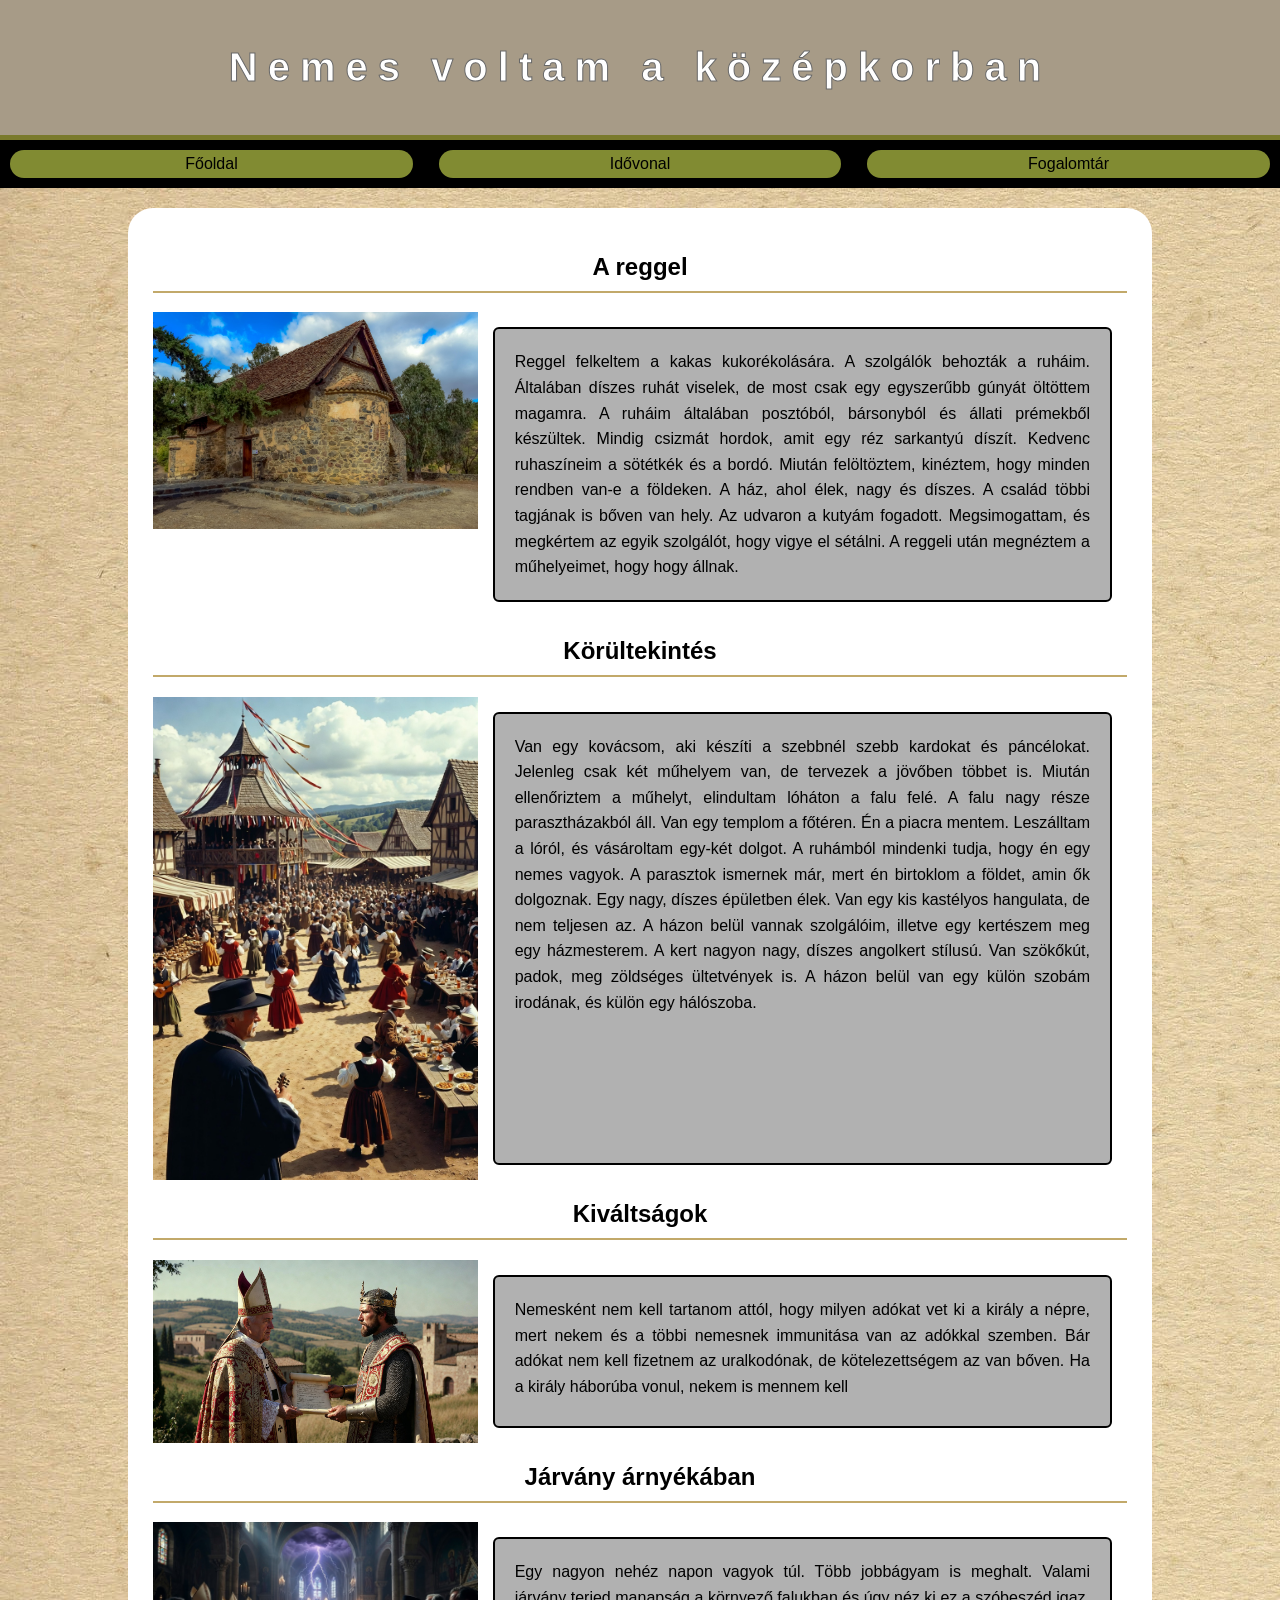
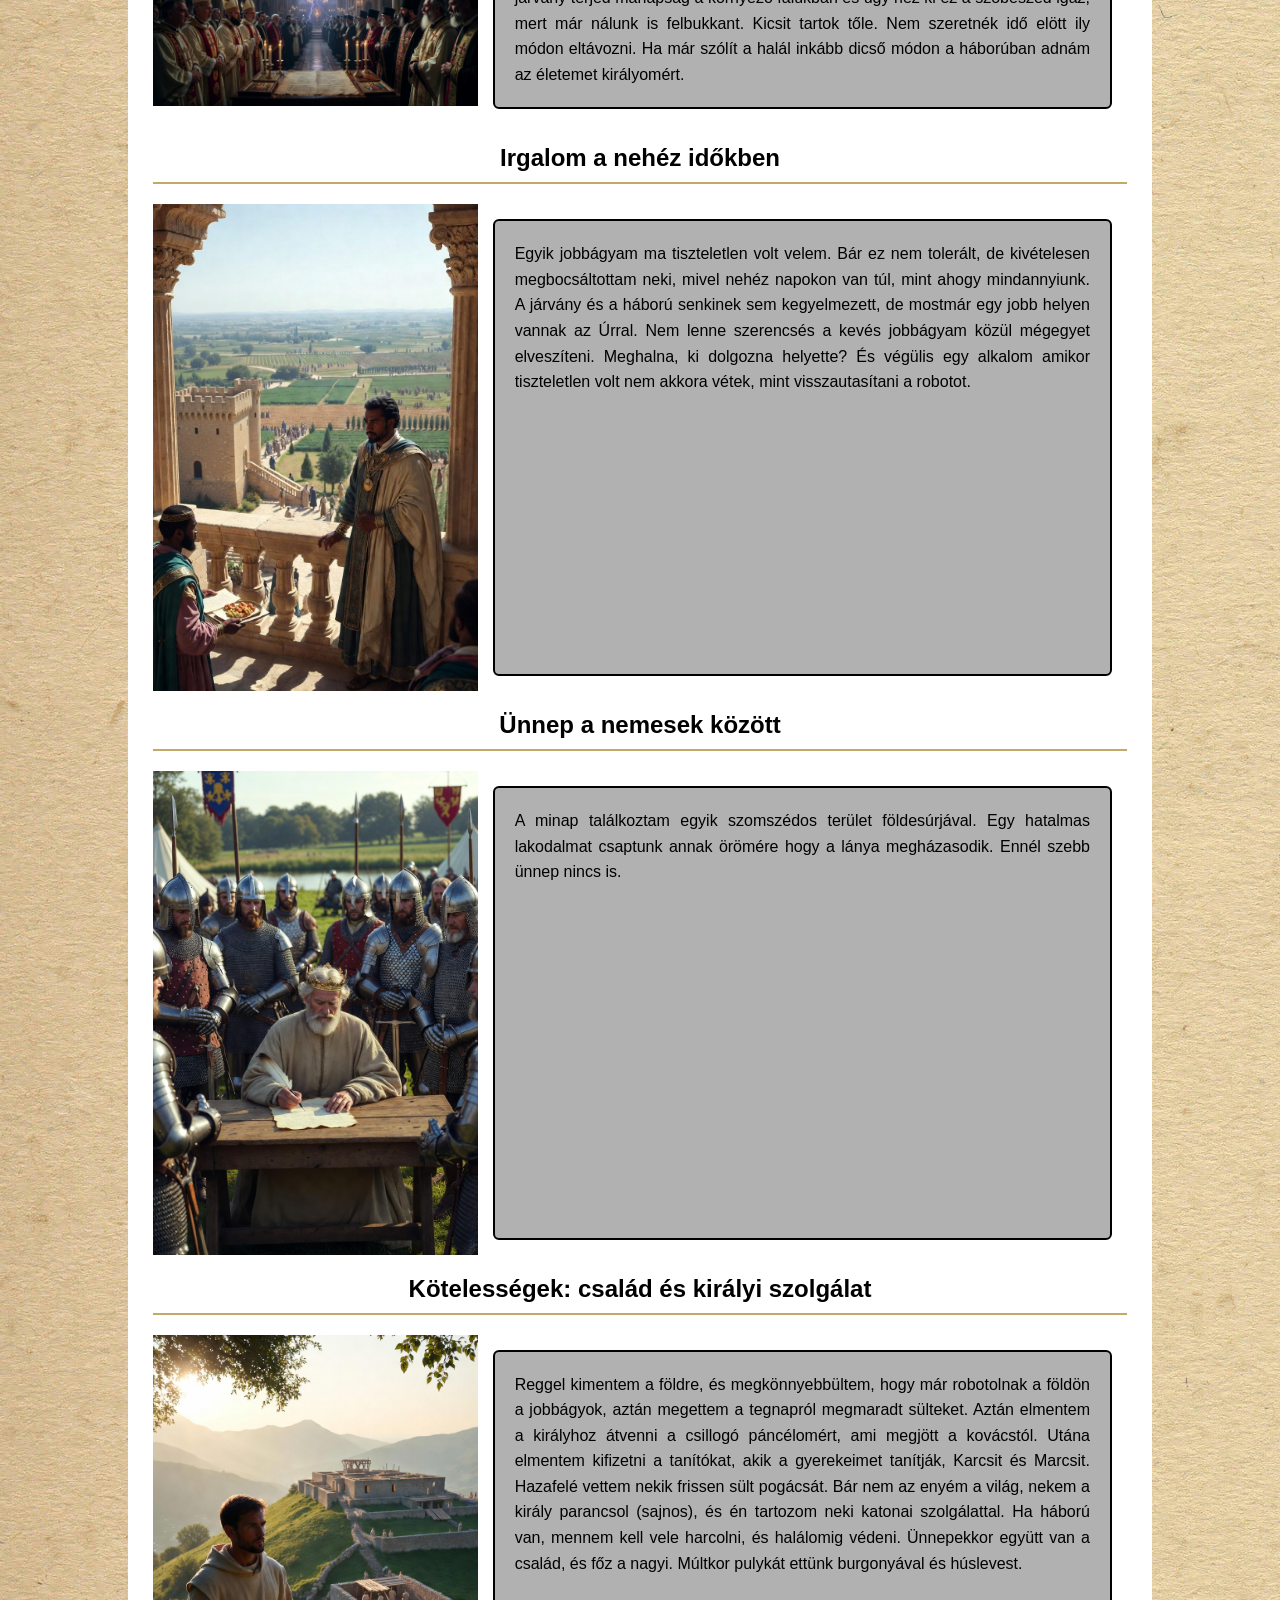
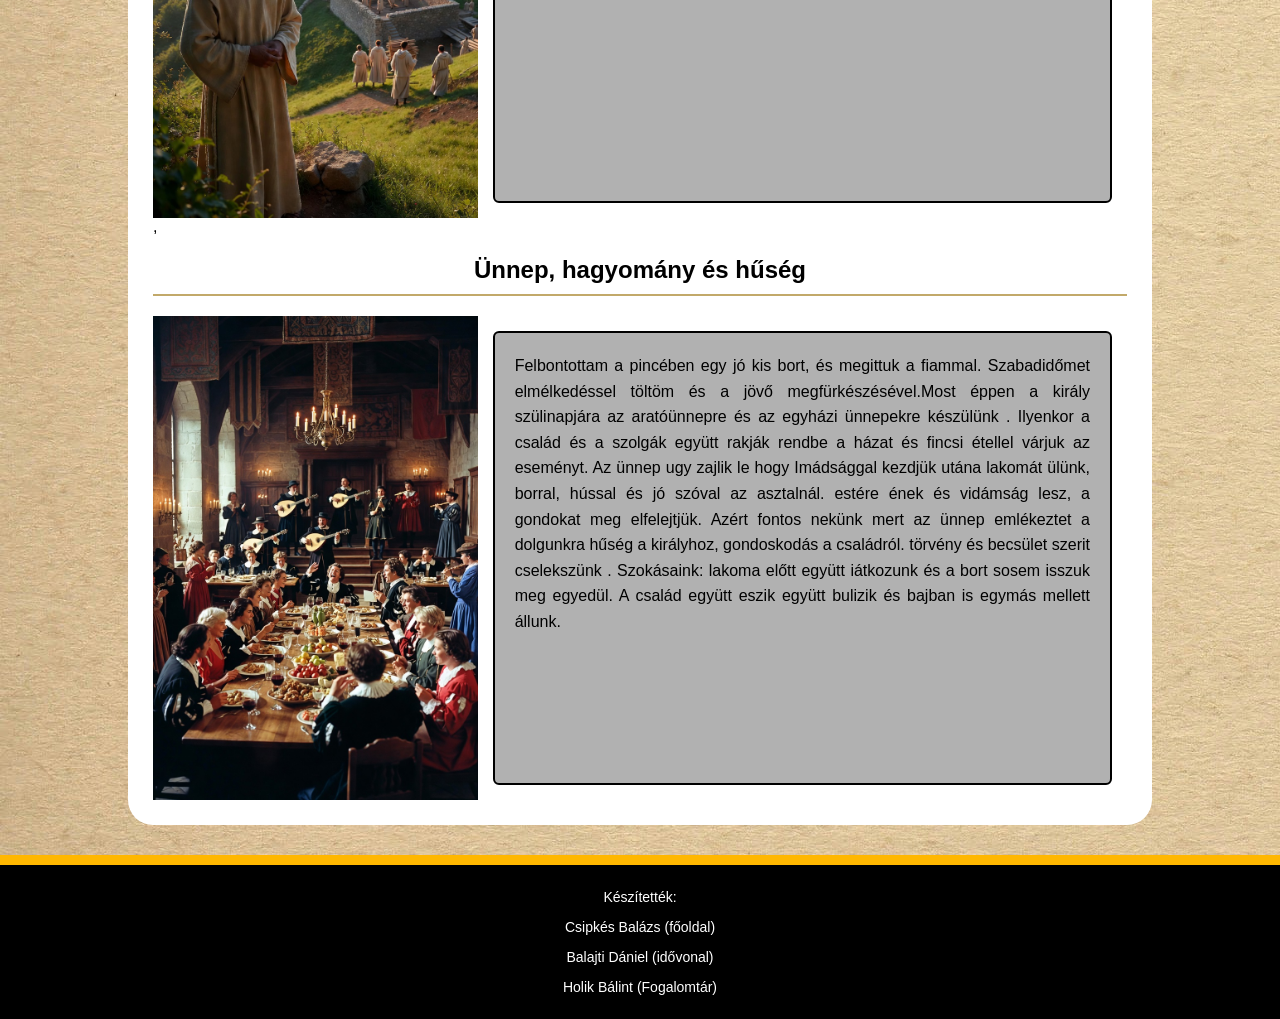
==== index.html @ 5267a45f "index utolso modositas" ====
<!doctype html>
<html lang="hu">
  <head>
    <meta charset="UTF-8" />
    <meta name="viewport" content="width=device-width, initial-scale=1.0" />
    <meta name="description" content="" />
    <meta name="keywords" content="" />
    <link rel="stylesheet" href="kezdolap.css" />
    <link rel="stylesheet" href="menu.css" />
    <link rel="stylesheet" href="formazasok.css">
    <title>Csipkés Balázs</title>
  </head>
  <body>
    <main>
      <header>
        <h1>Nemes voltam a középkorban</h1>
      </header>
       <nav id="menu" class="hid">
      <a id="showbt" class="mn" href="javascript:void(0)">Menü</a>
      <a class="nl" href="#">Főoldal</a>
      <a class="nl" href="idovonal.html">Idővonal</a>
      <a class="nl" href="fogalomtar.html">Fogalomtár</a>
    </nav>
      <article>
        <div class="bejegyzes">
          <h2>A reggel</h2>
          <div class="elrendezes">
            <img src="kepek/haz.jpg" alt="ház"/>
            <p>
              Reggel felkeltem a kakas kukorékolására. A szolgálók behozták a
              ruháim. Általában díszes ruhát viselek, de most csak egy
              egyszerűbb gúnyát öltöttem magamra. A ruháim általában posztóból,
              bársonyból és állati prémekből készültek. Mindig csizmát hordok,
              amit egy réz sarkantyú díszít. Kedvenc ruhaszíneim a sötétkék és a
              bordó. Miután felöltöztem, kinéztem, hogy minden rendben van-e a
              földeken. A ház, ahol élek, nagy és díszes. A család többi
              tagjának is bőven van hely. Az udvaron a kutyám fogadott.
              Megsimogattam, és megkértem az egyik szolgálót, hogy vigye el
              sétálni. A reggeli után megnéztem a műhelyeimet, hogy hogy állnak.
            </p>
          </div>
        </div>
        <div class="bejegyzes2">
          <h2>Körültekintés</h2>
          <div class="elrendezes">
            <img src="kepek/piac.jpg" alt="piac"/>
            <p>
              Van egy kovácsom, aki készíti a szebbnél szebb kardokat és
              páncélokat. Jelenleg csak két műhelyem van, de tervezek a jövőben
              többet is. Miután ellenőriztem a műhelyt, elindultam lóháton a
              falu felé. A falu nagy része parasztházakból áll. Van egy templom
              a főtéren. Én a piacra mentem. Leszálltam a lóról, és vásároltam
              egy-két dolgot. A ruhámból mindenki tudja, hogy én egy nemes
              vagyok. A parasztok ismernek már, mert én birtoklom a földet, amin
              ők dolgoznak. Egy nagy, díszes épületben élek. Van egy kis
              kastélyos hangulata, de nem teljesen az. A házon belül vannak
              szolgálóim, illetve egy kertészem meg egy házmesterem. A kert
              nagyon nagy, díszes angolkert stílusú. Van szökőkút, padok, meg
              zöldséges ültetvények is. A házon belül van egy külön szobám
              irodának, és külön egy hálószoba.
            </p>
          </div>
        </div>
        <div class="bejegyzes3">
          <h2>Kiváltságok</h2>
          <div class="elrendezes">
            <img src="kepek/egyhaziallamletrejotte.jpg" alt="egyház"/>
            <p>
              Nemesként nem kell tartanom attól, hogy milyen adókat vet ki a
              király a népre, mert nekem és a többi nemesnek immunitása van az
              adókkal szemben. Bár adókat nem kell fizetnem az uralkodónak, de
              kötelezettségem az van bőven. Ha a király háborúba vonul, nekem is
              mennem kell
            </p>
          </div>
        </div>
        <div class="bejegyzes4">
          <h2>Járvány árnyékában</h2>
          <div class="elrendezes">
            <img src="kepek/egyhazszakadas.jpg" alt="egyházszakadás" />
            <p>
              Egy nagyon nehéz napon vagyok túl. Több jobbágyam is meghalt.
              Valami járvány terjed manapság a környező falukban és úgy néz ki
              ez a szóbeszéd igaz, mert már nálunk is felbukkant. Kicsit tartok
              tőle. Nem szeretnék idő elött ily módon eltávozni. Ha már szólít a
              halál inkább dicső módon a háborúban adnám az életemet
              királyomért.
            </p>
          </div>
        </div>
        <div class="bejegyzes5">
          <h2>Irgalom a nehéz időkben</h2>
          <div class="elrendezes">
            <img src="kepek/eves_a_kiralyal.jpg" alt="" />
            <p>
              Egyik jobbágyam ma tiszteletlen volt velem. Bár ez nem tolerált,
              de kivételesen megbocsáltottam neki, mivel nehéz napokon van túl,
              mint ahogy mindannyiunk. A járvány és a háború senkinek sem
              kegyelmezett, de mostmár egy jobb helyen vannak az Úrral. Nem
              lenne szerencsés a kevés jobbágyam közül mégegyet elveszíteni.
              Meghalna, ki dolgozna helyette? És végülis egy alkalom amikor
              tiszteletlen volt nem akkora vétek, mint visszautasítani a
              robotot.
            </p>
          </div>
        </div>
        <div class="bejegyzes6">
          <h2>Ünnep a nemesek között</h2>
          <div class="elrendezes">
            <img src="kepek/magnacarta.jpg" alt=""/>
            <p>
              A minap találkoztam egyik szomszédos terület földesúrjával. Egy hatalmas lakodalmat csaptunk annak örömére hogy a lánya megházasodik. Ennél szebb ünnep nincs is.
            </p>
          </div>
        </div>
        <div class="bejegyzes7">
          <h2>Kötelességek: család és királyi szolgálat</h2>
          <div class="elrendezes">
            <img src="kepek/nursaiszentbenedek.jpg" alt="benedek"/>
            <p>
              Reggel kimentem a földre, és megkönnyebbültem, hogy már robotolnak a földön a jobbágyok, aztán megettem a tegnapról megmaradt sülteket.
              Aztán elmentem a királyhoz átvenni a csillogó páncélomért, ami megjött a kovácstól.
              Utána elmentem kifizetni a tanítókat, akik a gyerekeimet tanítják, Karcsit és Marcsit. Hazafelé vettem nekik frissen sült pogácsát.
              Bár nem az enyém a világ, nekem a király parancsol (sajnos), és én tartozom neki katonai szolgálattal. Ha háború van, mennem kell vele harcolni, és halálomig védeni.
              Ünnepekkor együtt van a család, és főz a nagyi. Múltkor pulykát ettünk burgonyával és húslevest.
            </p>
          </div>,
        </div>
           </div>
        <div class="bejegyzes8">
          <h2>Ünnep, hagyomány és hűség</h2>
          <div class="elrendezes">
            <img src="kepek/lakoma.jpg" alt="lakoma"/>
            <p>
              Felbontottam a pincében egy jó kis bort, és megittuk a fiammal.
              Szabadidőmet elmélkedéssel töltöm és a jövő megfürkészésével.Most éppen a király szülinapjára az aratóünnepre és az egyházi ünnepekre készülünk .
              Ilyenkor a család és a szolgák együtt rakják rendbe a házat és fincsi étellel várjuk az eseményt. Az ünnep ugy zajlik le hogy Imádsággal kezdjük utána lakomát ülünk, borral, hússal és jó szóval az asztalnál.
              estére ének és vidámság lesz, a gondokat meg elfelejtjük. Azért fontos nekünk mert az ünnep emlékeztet a dolgunkra hűség a királyhoz, gondoskodás a családról.
              törvény és  becsület szerit cselekszünk . Szokásaink: lakoma előtt együtt iátkozunk és a bort sosem isszuk meg egyedül.
              A család együtt eszik együtt bulizik és bajban is egymás mellett állunk.
            </p>
          </div>
        </div>


      </article>
      <footer>
        <p>Készítették:</p>
        <p>Csipkés Balázs (főoldal)</p>
        <p>Balajti Dániel (idővonal)</p>
        <p>Holik Bálint (Fogalomtár)</p>
      </footer>
    </main>
      <script src="menu.js"></script>
  </body>
</html>
---- kezdolap.css ----
body{
    margin:0;
    padding:0;
    font-family: "sans-serif";
    color:black;
    background-image:url(kepek/hatter_vegleges.jpg);
}

main{
    /* width:80%; */
    margin:auto;
    
    /* padding:20px; */
    box-shadow:0px 0px 20px black;
}


/* header{
    text-align:center;
    padding:20px;
    border-bottom:30px solid white;
    background-color:#123d24;
}

header h1{
    font-size:40px;
    letter-spacing:2px;
} */


article{
    width: 80%;
    margin: auto;
    background-color:white;
    padding: 25px;
    border-radius:25px;
}

article h2{
    border-bottom:2px solid #c2a96a;
    padding-bottom:10px;
}


article p{
    background-color:#b1b1b1;
    border:2px solid black;
    padding:20px;
    margin:15px;
    line-height:1.6;
    border-radius:6px;
}


/* footer{
    margin-top:30px;
    border-top:10px solid #ffb700;
    padding-top:15px;
    text-align:center;
    font-size:14px;
} */
.elrendezes{
    display:grid; grid-template-columns: 1fr 2fr;
}
---- menu.css ----
* {
    box-sizing: border-box;
}
nav a {
    text-decoration: none;
    color: black;
    text-align: center;
    background-color: rgb(129, 139, 50);
    padding: 5px 10px 5px 10px;
    border-radius: 25px;
}
nav a:hover {
    /* border-bottom: 1px solid rgb(175, 143, 0); */
    transform: scale(1.05);
    transition: all 0.5s cubic-bezier(0.1, 0.2, 0.25, 1.1);
    background-color: rgb(85, 85, 58);
    color: white;

}
nav {
    width: 100%;
    padding: 10px;
    background-color: rgb(0, 0, 0);
    display: grid;
    grid-template-columns: repeat(3, 1fr);
    text-align: center;
    gap: 2vw;
    border-top: 5px solid rgb(122, 122, 44);
    margin-bottom: 20px;
}
nav .mn {
    display: none;
}
@media screen and (max-width: 500px) {
    nav {
        grid-template-columns: 1fr;
        row-gap: 20px;
    }
    a {
        padding: 10px 5px 10px 5px;
    }
    nav a:hover {
        border-bottom: 2px solid rgb(175, 143, 0);
    }
    .hid .nl {
        display: none;
    }
    .vis .nl {
        display: block;
    }
    nav .mn {
        display: block;
    }
    .vis .mn {
        background-color: rgb(220, 220, 220);
    }
}
---- formazasok.css ----
header {
    text-align:center;
    padding:18px;
    font-size: 20px;
    background-color:#a79b87;
    letter-spacing: 10px;
    color: rgb(255, 255, 255);
    -webkit-text-stroke: 1px rgb(104, 104, 104);
}
footer {
    font-size: 14px;
    text-align: center;
    border-top: 10px solid #ffb700;
    margin-top: 30px;
    width: 100%;
    background-color: black;
    color: white;
    margin-bottom: 0;
    padding: 10px;
}
footer p {
    text-align: center;
}
body {
    font-family: Arial;
}
h1, h2 {
    text-align: center;
}
p {
    text-align: justify;
}
html, body {
    width: 100%;
    margin: 0;
    padding: 0;
    background-image: url("kepek/hatter_vegleges.jpg");
    height: 100%;
}
img {
  width: 100%;
}
.idovonal_nav {
    background-color: #8b0000;
    color: white;
    text-decoration: none;
    text-align: center;
    padding: 0.5%;
    width: 10vw;
    height: 4vh;
    margin: 2vh 0 2vh 0;
    display: block;
    transition: 0.5s all cubic-bezier(0.1, 0.2, 0.25, 1.05);
    border-radius: 15px;
}
.idovonal_nav:hover {
    transform: scale(1.1);
    background-color: #ff7171;
    color: black;
}
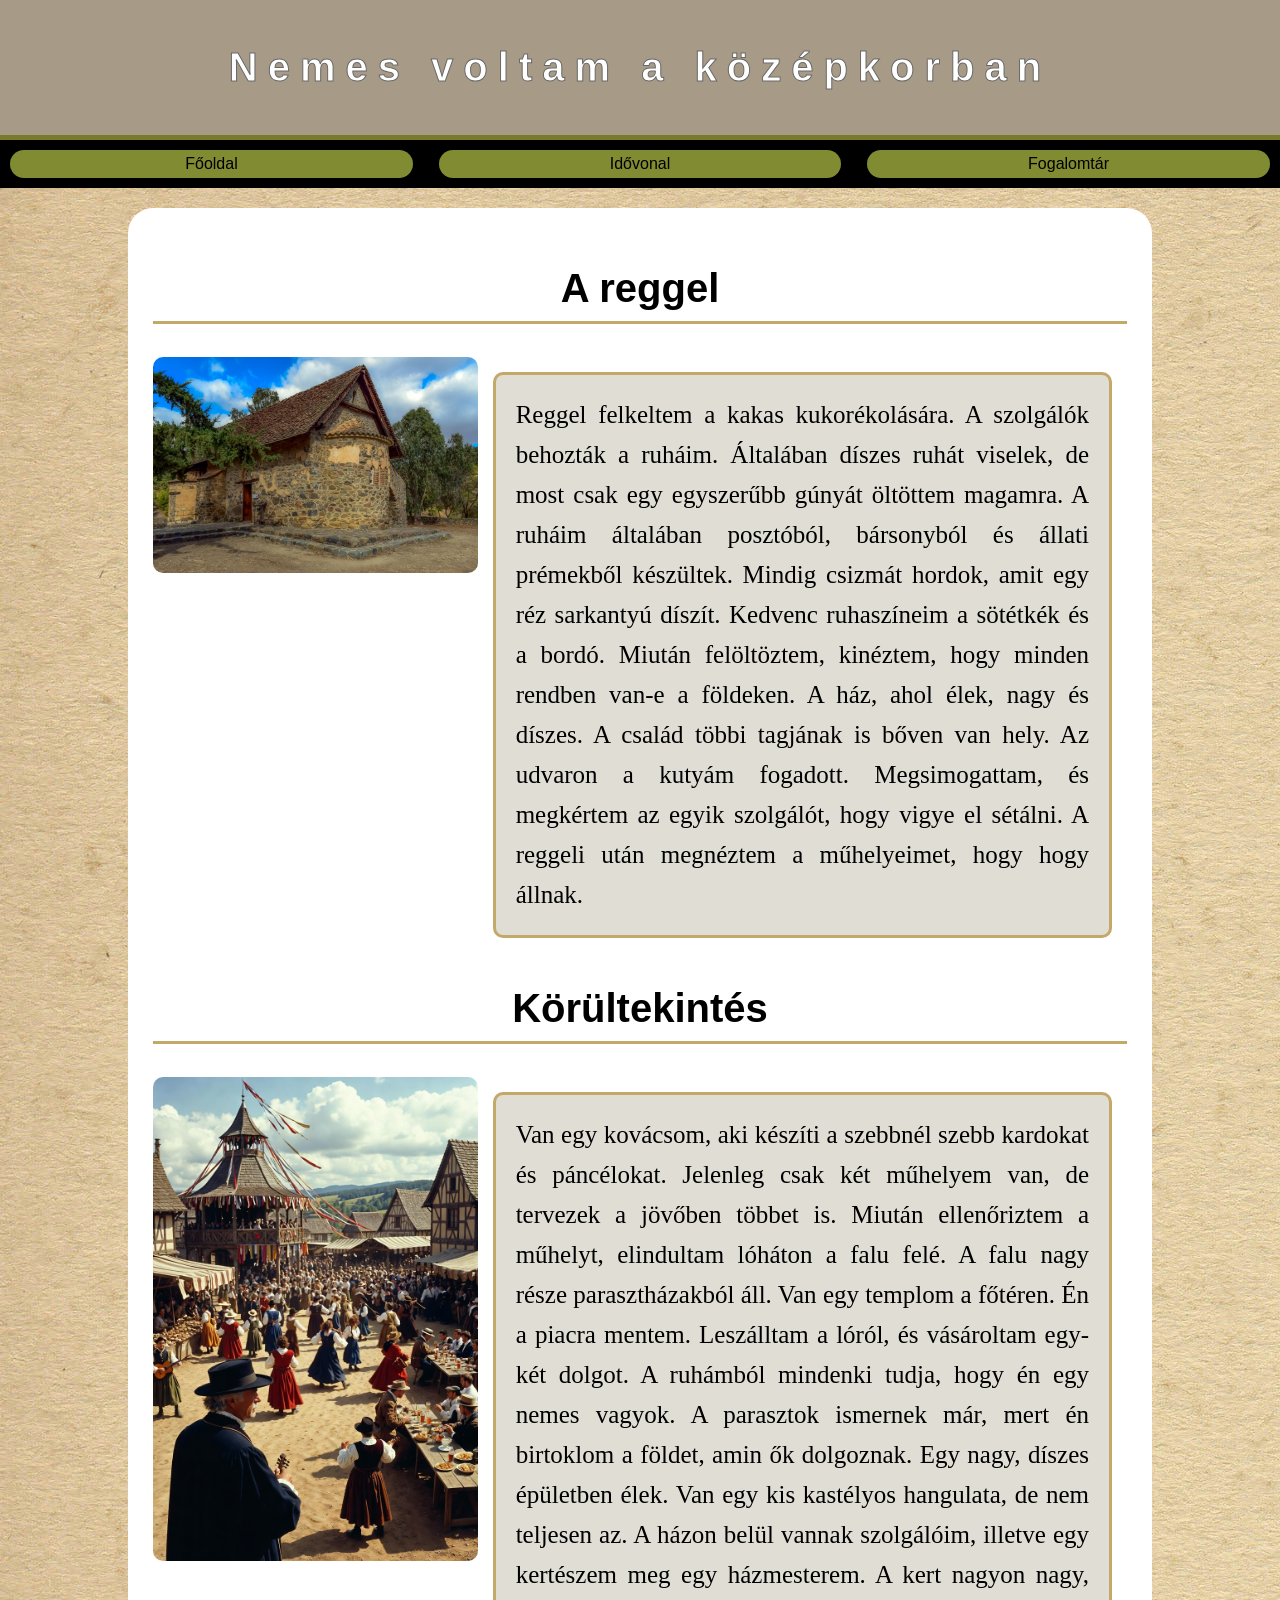
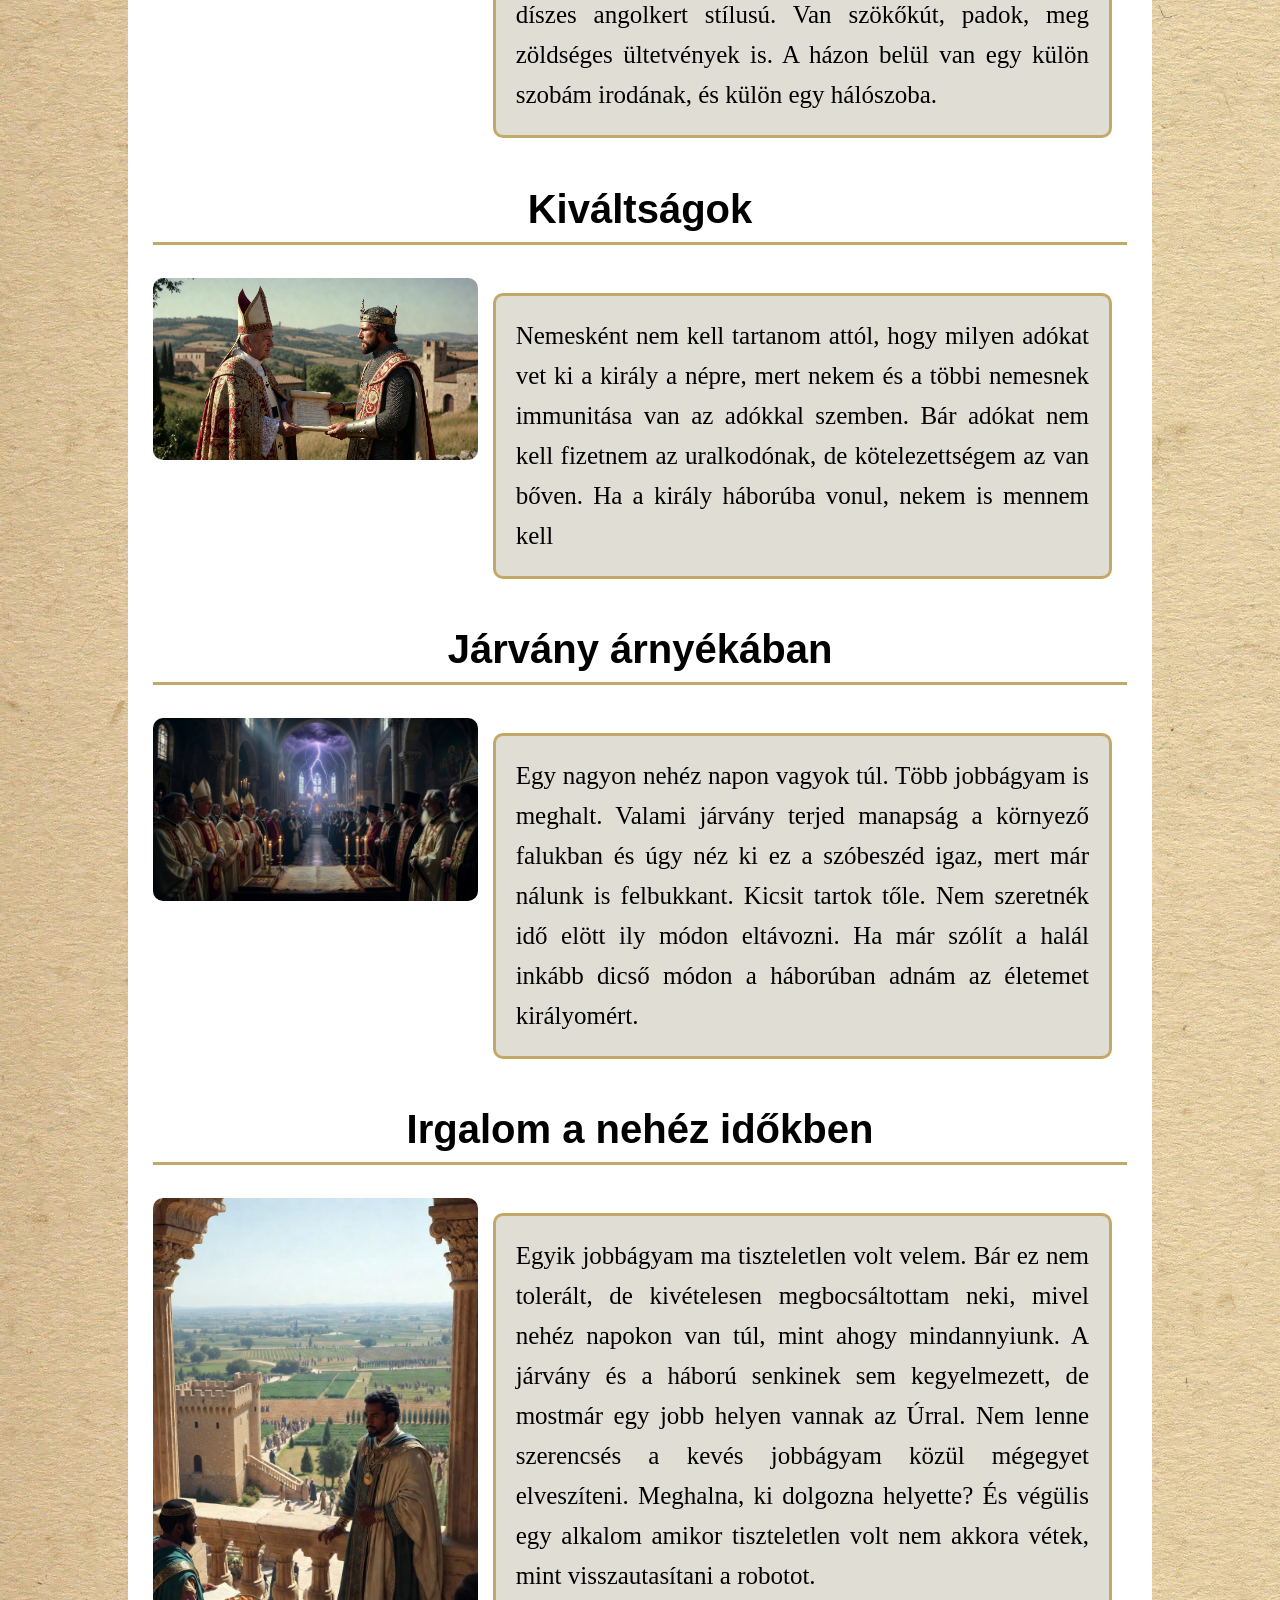
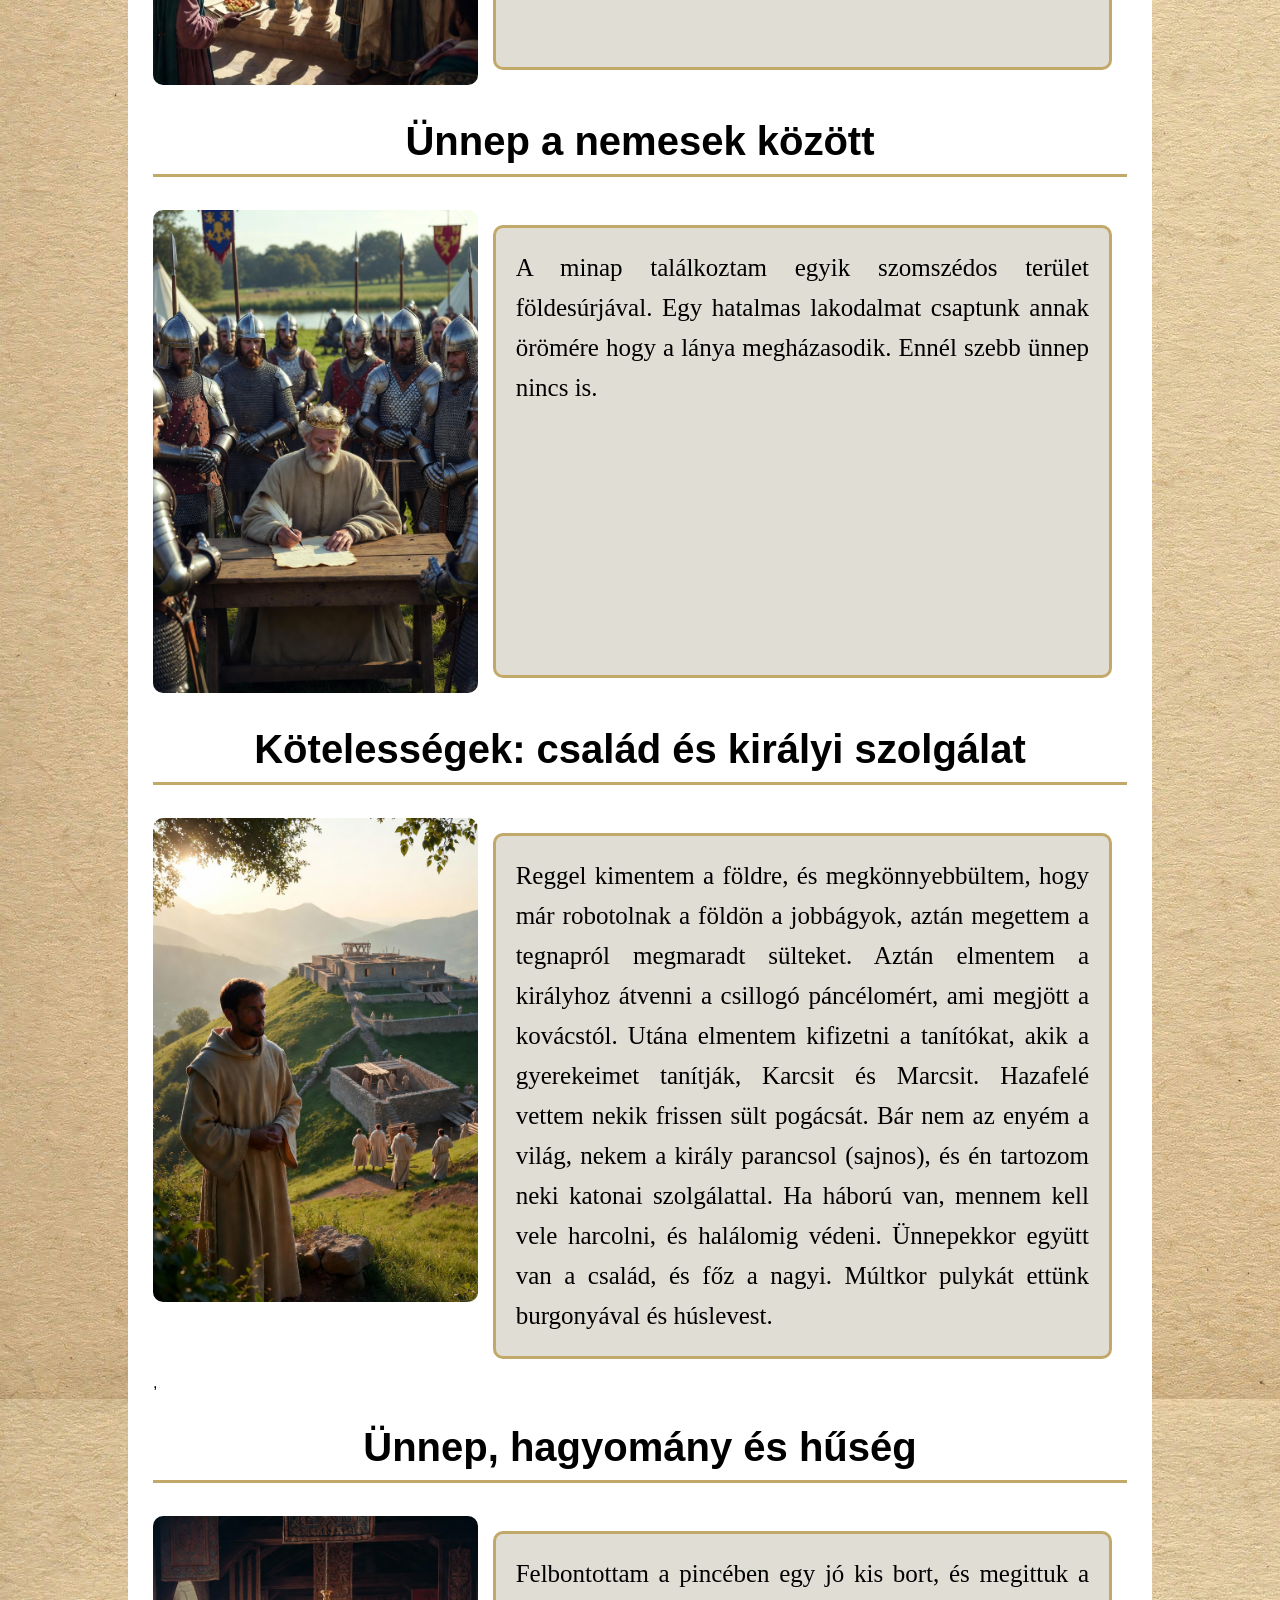
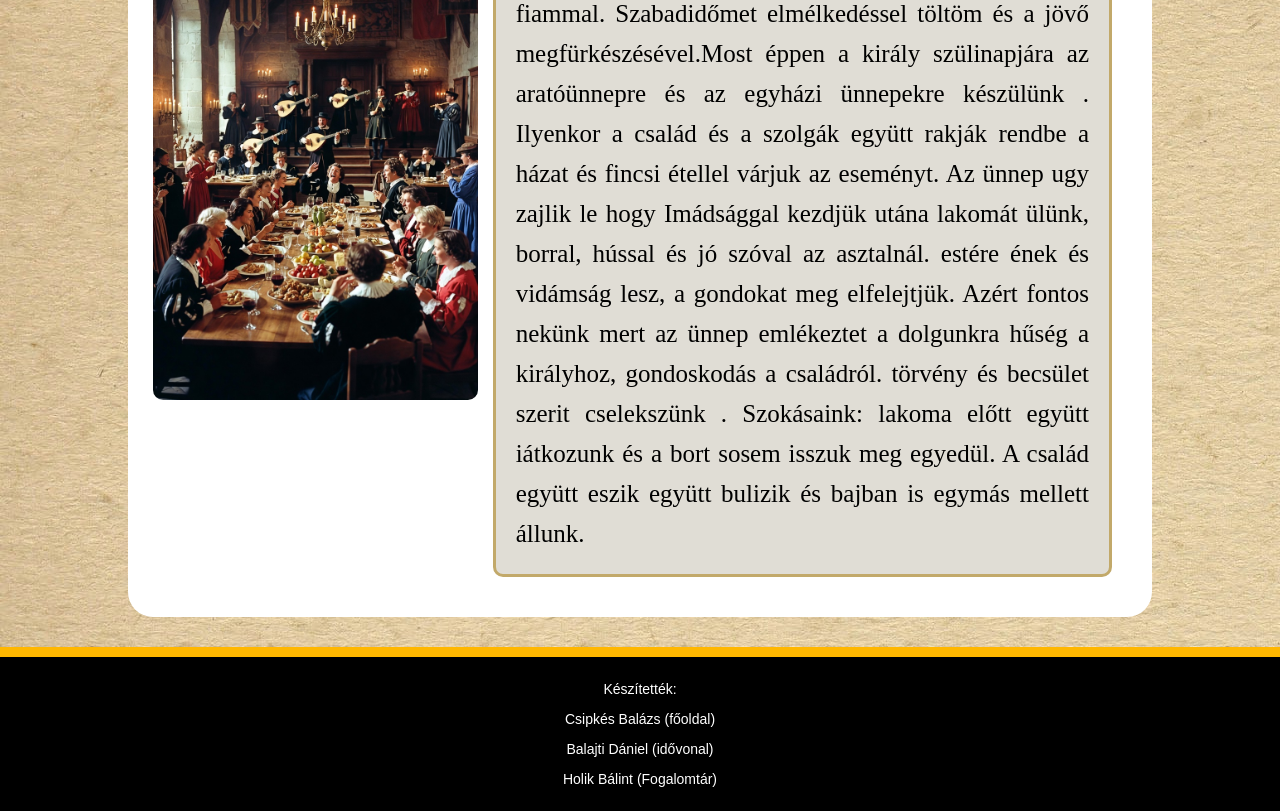
==== commit aaf6bb10: "logo" ====
--- a/index.html
+++ b/index.html
@@ -8,6 +8,7 @@
     <link rel="stylesheet" href="kezdolap.css" />
     <link rel="stylesheet" href="menu.css" />
     <link rel="stylesheet" href="formazasok.css">
+    <link rel="shortcut icon" href="kepek/Logo (2).png" type="image/x-icon">
     <title>Csipkés Balázs</title>
   </head>
   <body>
--- a/kezdolap.css
+++ b/kezdolap.css
@@ -1,34 +1,18 @@
 body{
     margin:0;
     padding:0;
-    font-family: "sans-serif";
-    color:black;
-    background-image:url(kepek/hatter_vegleges.jpg);
+    font-family:'Times New Roman', Times, serif;
+    background-image: url(kepek/hatter_vegleges.jpg);
 }
 
 main{
-    /* width:80%; */
     margin:auto;
-    
-    /* padding:20px; */
     box-shadow:0px 0px 20px black;
 }
 
-
-/* header{
-    text-align:center;
-    padding:20px;
-    border-bottom:30px solid white;
-    background-color:#123d24;
-}
-
-header h1{
-    font-size:40px;
-    letter-spacing:2px;
-} */
-
-
 article{
+    display:grid;
+    grid-template-columns: 1fr;
     width: 80%;
     margin: auto;
     background-color:white;
@@ -37,28 +21,33 @@
 }
 
 article h2{
-    border-bottom:2px solid #c2a96a;
+        font-size:40px;
+    border-bottom:3px solid #c2a96a;
     padding-bottom:10px;
+    font-family:'Franklin Gothic Medium', 'Arial Narrow', Arial, sans-serif
 }
-
-
 article p{
-    background-color:#b1b1b1;
-    border:2px solid black;
+    background-color:#e0ddd5;
+    border:3px solid #c2a96a;
     padding:20px;
     margin:15px;
     line-height:1.6;
-    border-radius:6px;
+    border-radius:10px;
+    font-family:Times New Roman, Times, serif;
+    font-size:25px;
+}
+img{
+    width:100%;
+    border-radius:10px;
 }
 
-
-/* footer{
-    margin-top:30px;
-    border-top:10px solid #ffb700;
-    padding-top:15px;
-    text-align:center;
-    font-size:14px;
-} */
 .elrendezes{
     display:grid; grid-template-columns: 1fr 2fr;
+}
+
+@media (max-width: 768px) {
+  .elrendezes {
+   grid-template-columns:1fr;
+        width: 100%;
+  }
 }
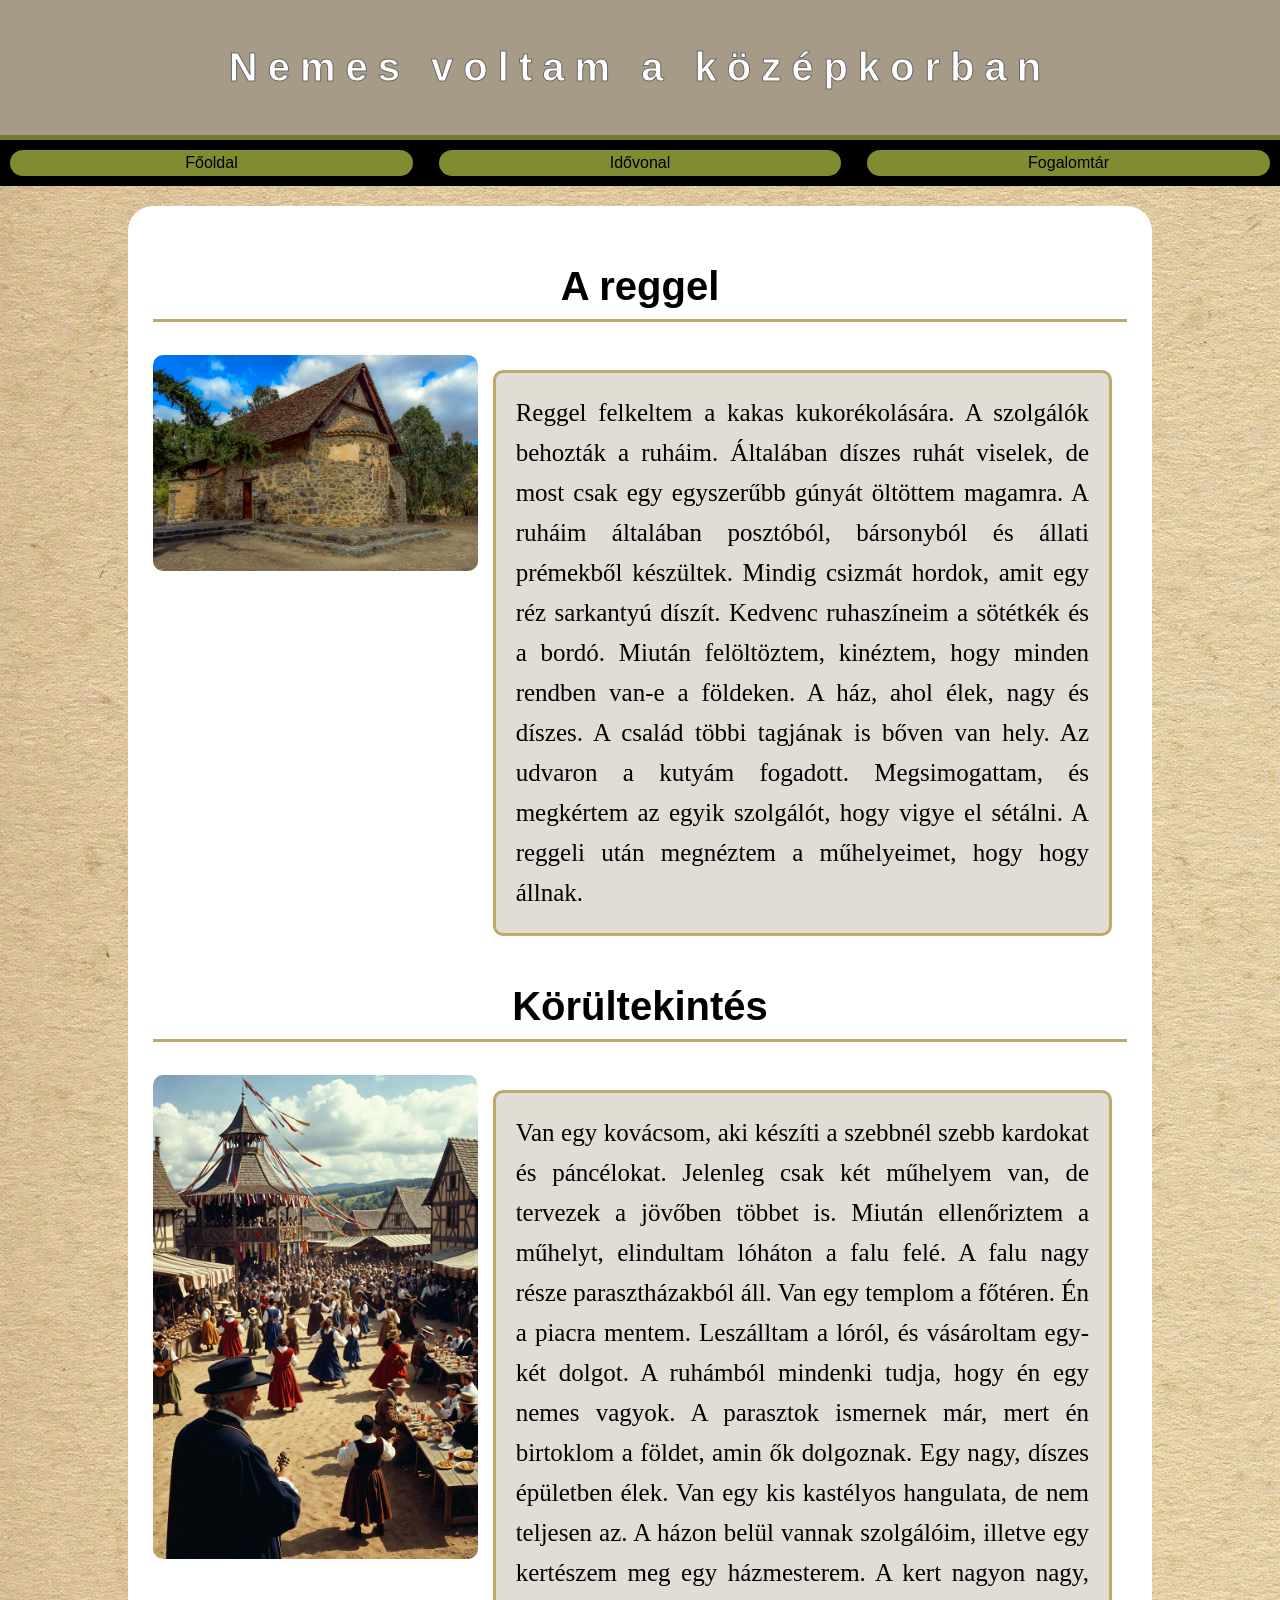
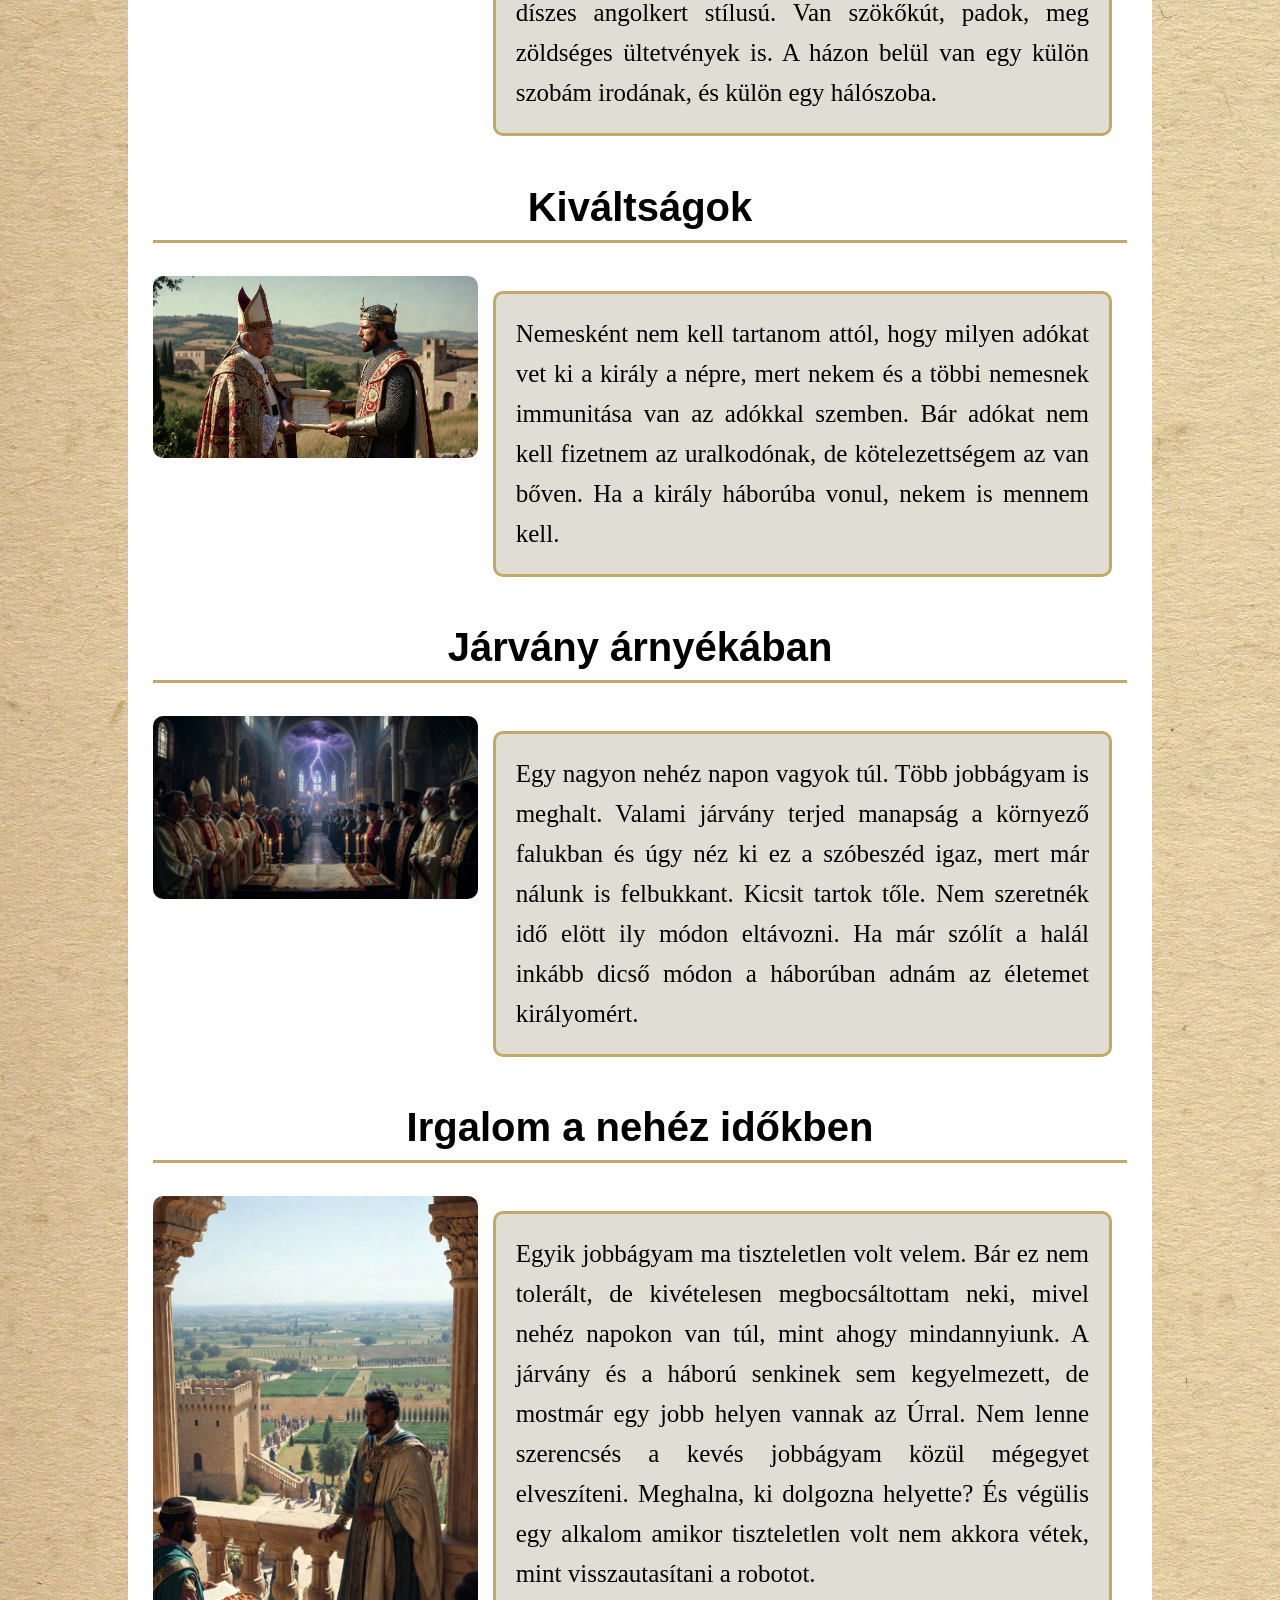
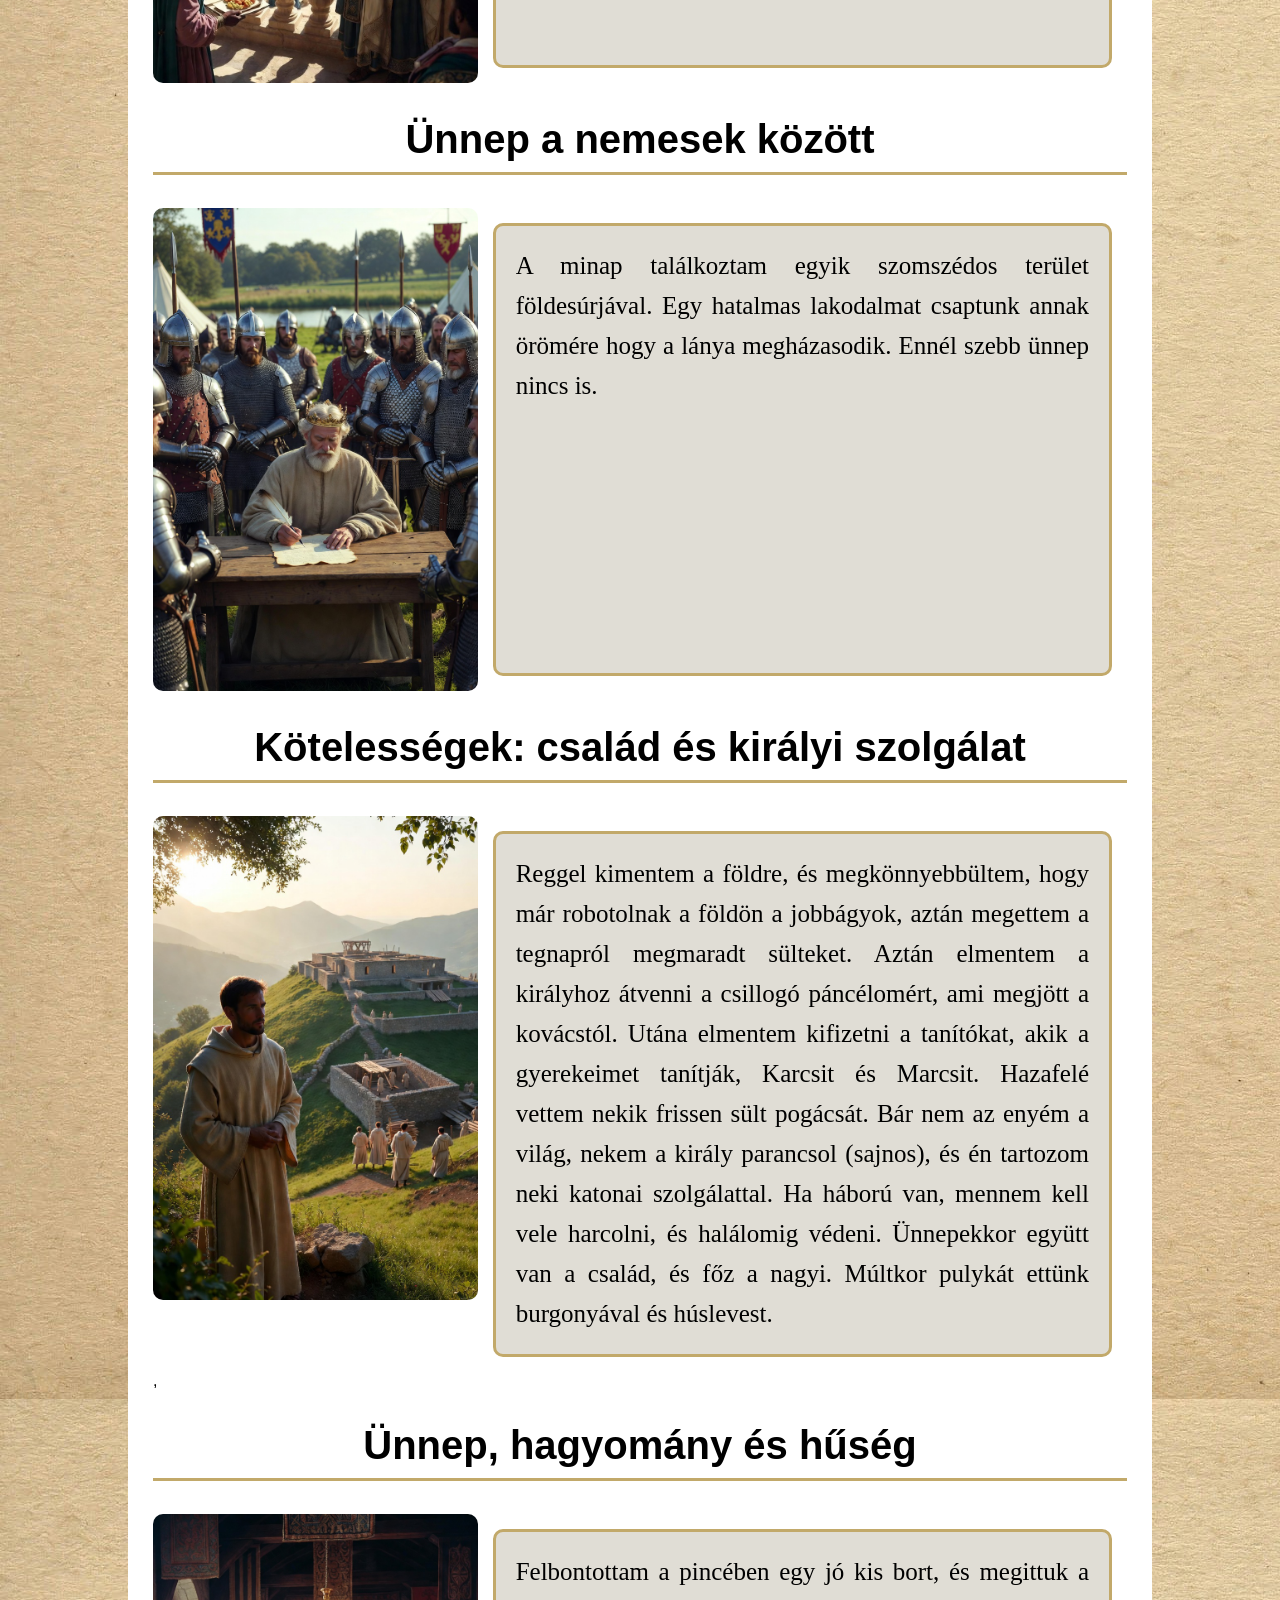
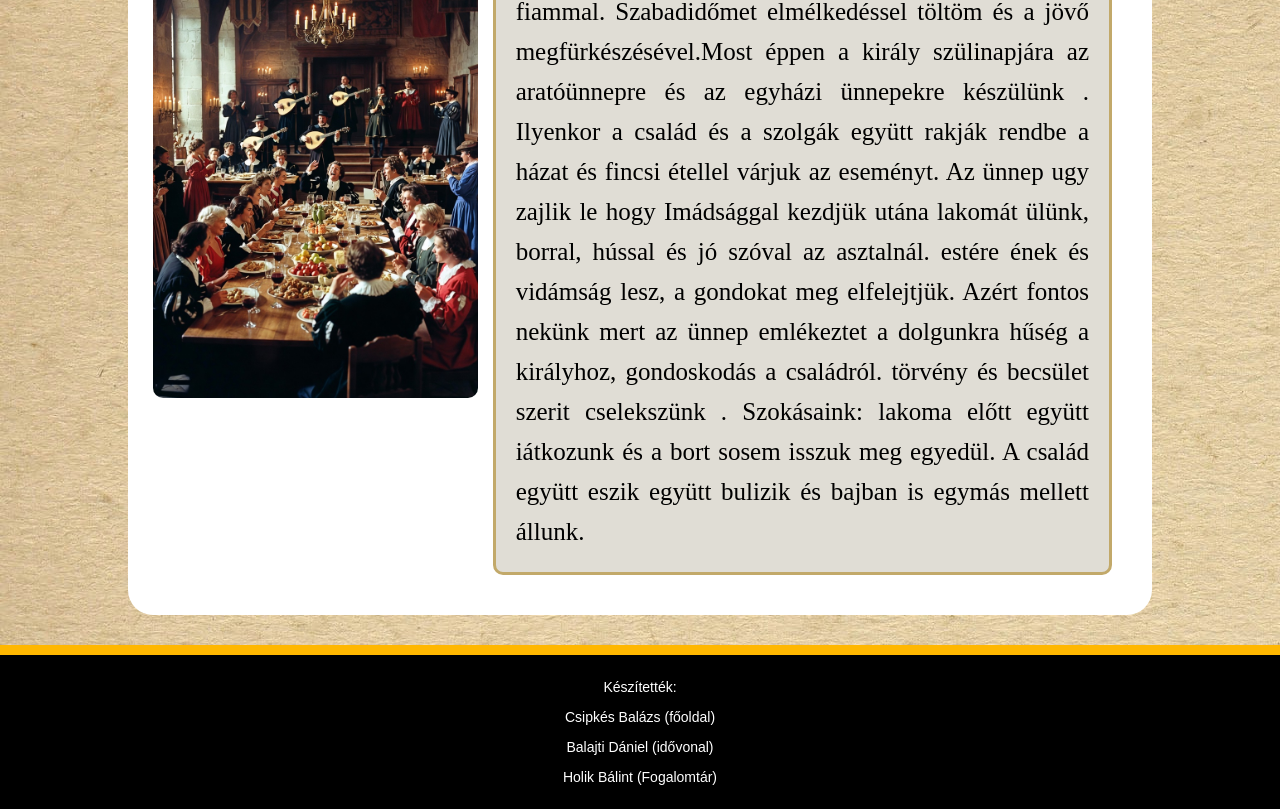
==== commit 71488e28: "apró javítás" ====
--- a/index.html
+++ b/index.html
@@ -3,12 +3,12 @@
   <head>
     <meta charset="UTF-8" />
     <meta name="viewport" content="width=device-width, initial-scale=1.0" />
-    <meta name="description" content="" />
-    <meta name="keywords" content="" />
+    <meta name="description" content="Blog a nemesek életéről" />
+    <meta name="keywords" content="nemesek, blog, nemesek élete" />
     <link rel="stylesheet" href="kezdolap.css" />
     <link rel="stylesheet" href="menu.css" />
     <link rel="stylesheet" href="formazasok.css">
-    <link rel="shortcut icon" href="kepek/Logo (2).png" type="image/x-icon">
+    <link rel="shortcut icon" href="kepek/logo.png" type="image/x-icon">
     <title>Csipkés Balázs</title>
   </head>
   <body>
@@ -71,7 +71,7 @@
               király a népre, mert nekem és a többi nemesnek immunitása van az
               adókkal szemben. Bár adókat nem kell fizetnem az uralkodónak, de
               kötelezettségem az van bőven. Ha a király háborúba vonul, nekem is
-              mennem kell
+              mennem kell.
             </p>
           </div>
         </div>
--- a/kezdolap.css
+++ b/kezdolap.css
@@ -1,7 +1,4 @@
 body{
-    margin:0;
-    padding:0;
-    font-family:'Times New Roman', Times, serif;
     background-image: url(kepek/hatter_vegleges.jpg);
 }
 
@@ -37,17 +34,17 @@
     font-size:25px;
 }
 img{
-    width:100%;
     border-radius:10px;
 }
 
 .elrendezes{
-    display:grid; grid-template-columns: 1fr 2fr;
+    display:grid;
+    grid-template-columns: 1fr 2fr;
 }
 
 @media (max-width: 768px) {
   .elrendezes {
-   grid-template-columns:1fr;
-        width: 100%;
+    grid-template-columns:1fr;
+    width: 100%;
   }
 }
--- a/menu.css
+++ b/menu.css
@@ -6,13 +6,13 @@
     color: black;
     text-align: center;
     background-color: rgb(129, 139, 50);
-    padding: 5px 10px 5px 10px;
+    padding: 4px 8px 4px 8px;
     border-radius: 25px;
+    transition: all 0.5s cubic-bezier(0.1, 0.2, 0.25, 1.1);
 }
 nav a:hover {
     /* border-bottom: 1px solid rgb(175, 143, 0); */
-    transform: scale(1.05);
-    transition: all 0.5s cubic-bezier(0.1, 0.2, 0.25, 1.1);
+    transform: scale(1.035);
     background-color: rgb(85, 85, 58);
     color: white;
 
--- a/formazasok.css
+++ b/formazasok.css
@@ -36,6 +36,7 @@
     padding: 0;
     background-image: url("kepek/hatter_vegleges.jpg");
     height: 100%;
+    scroll-behavior: smooth;
 }
 img {
   width: 100%;
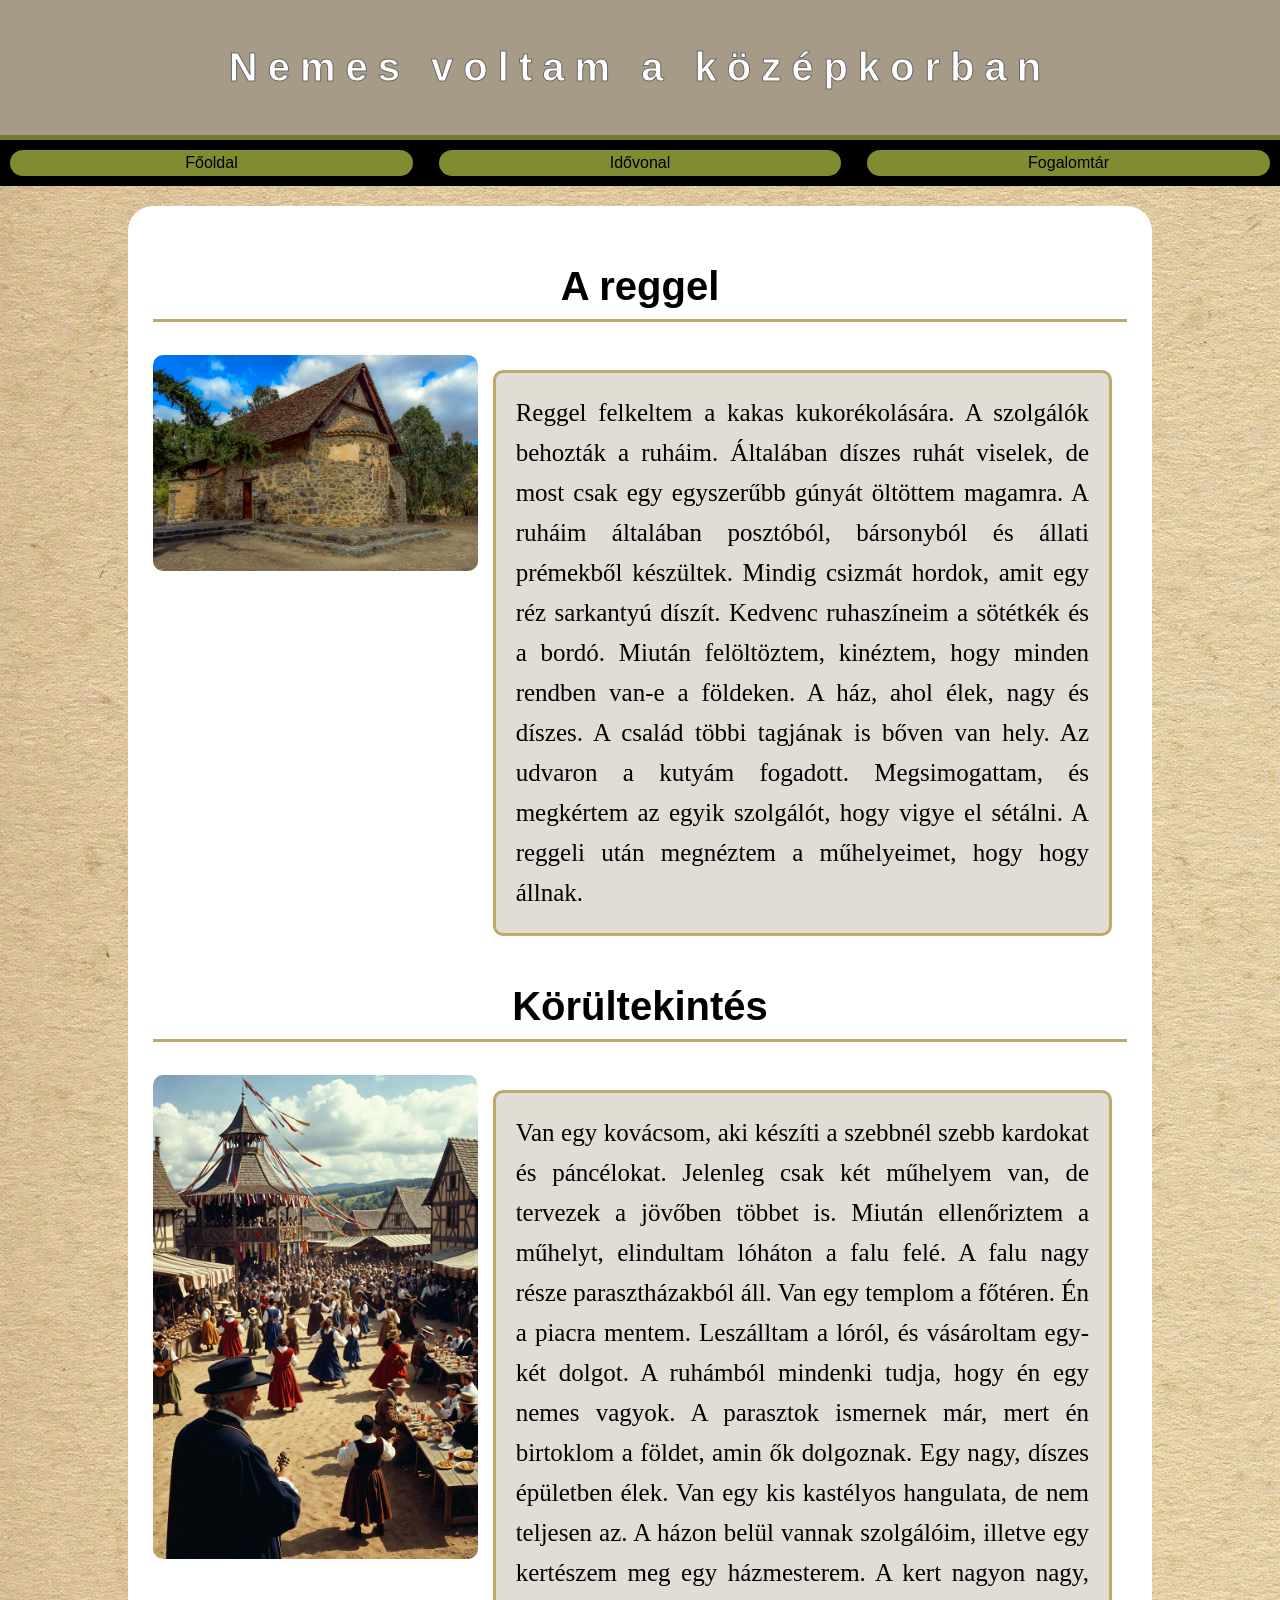
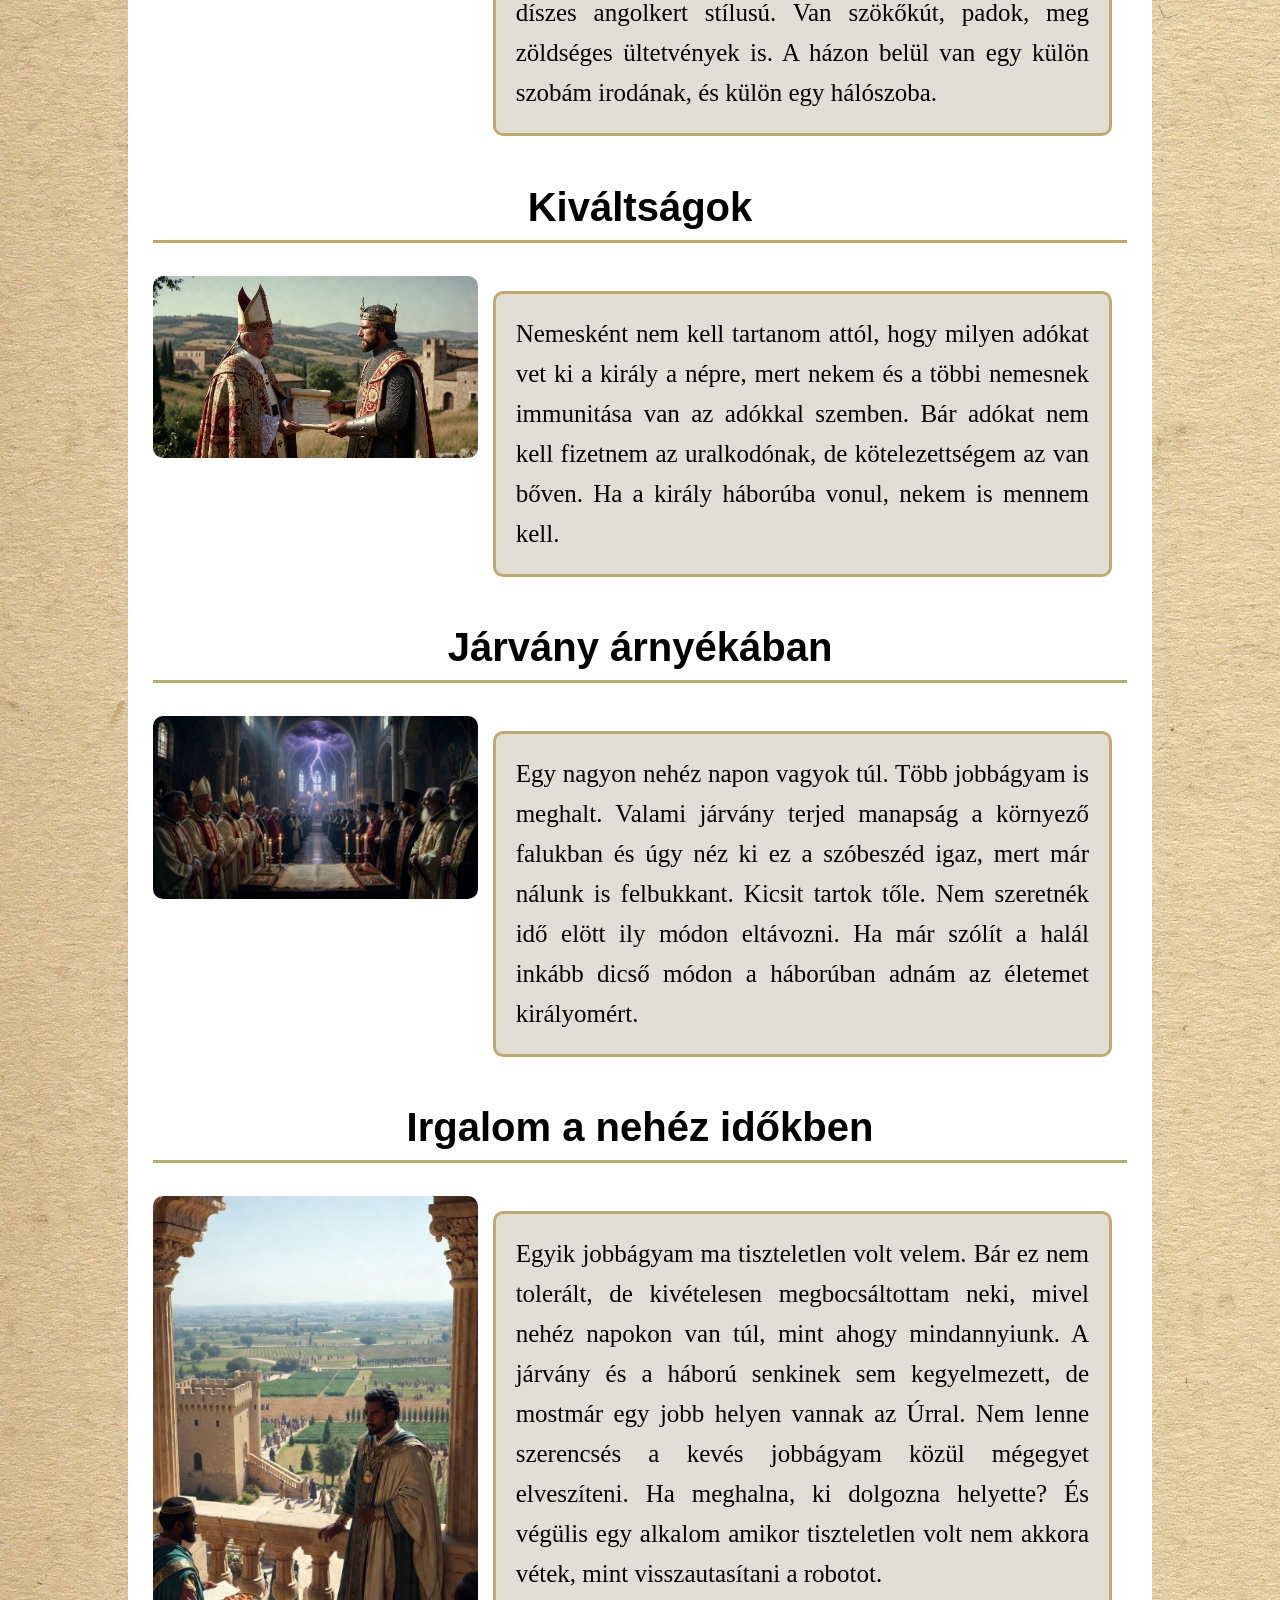
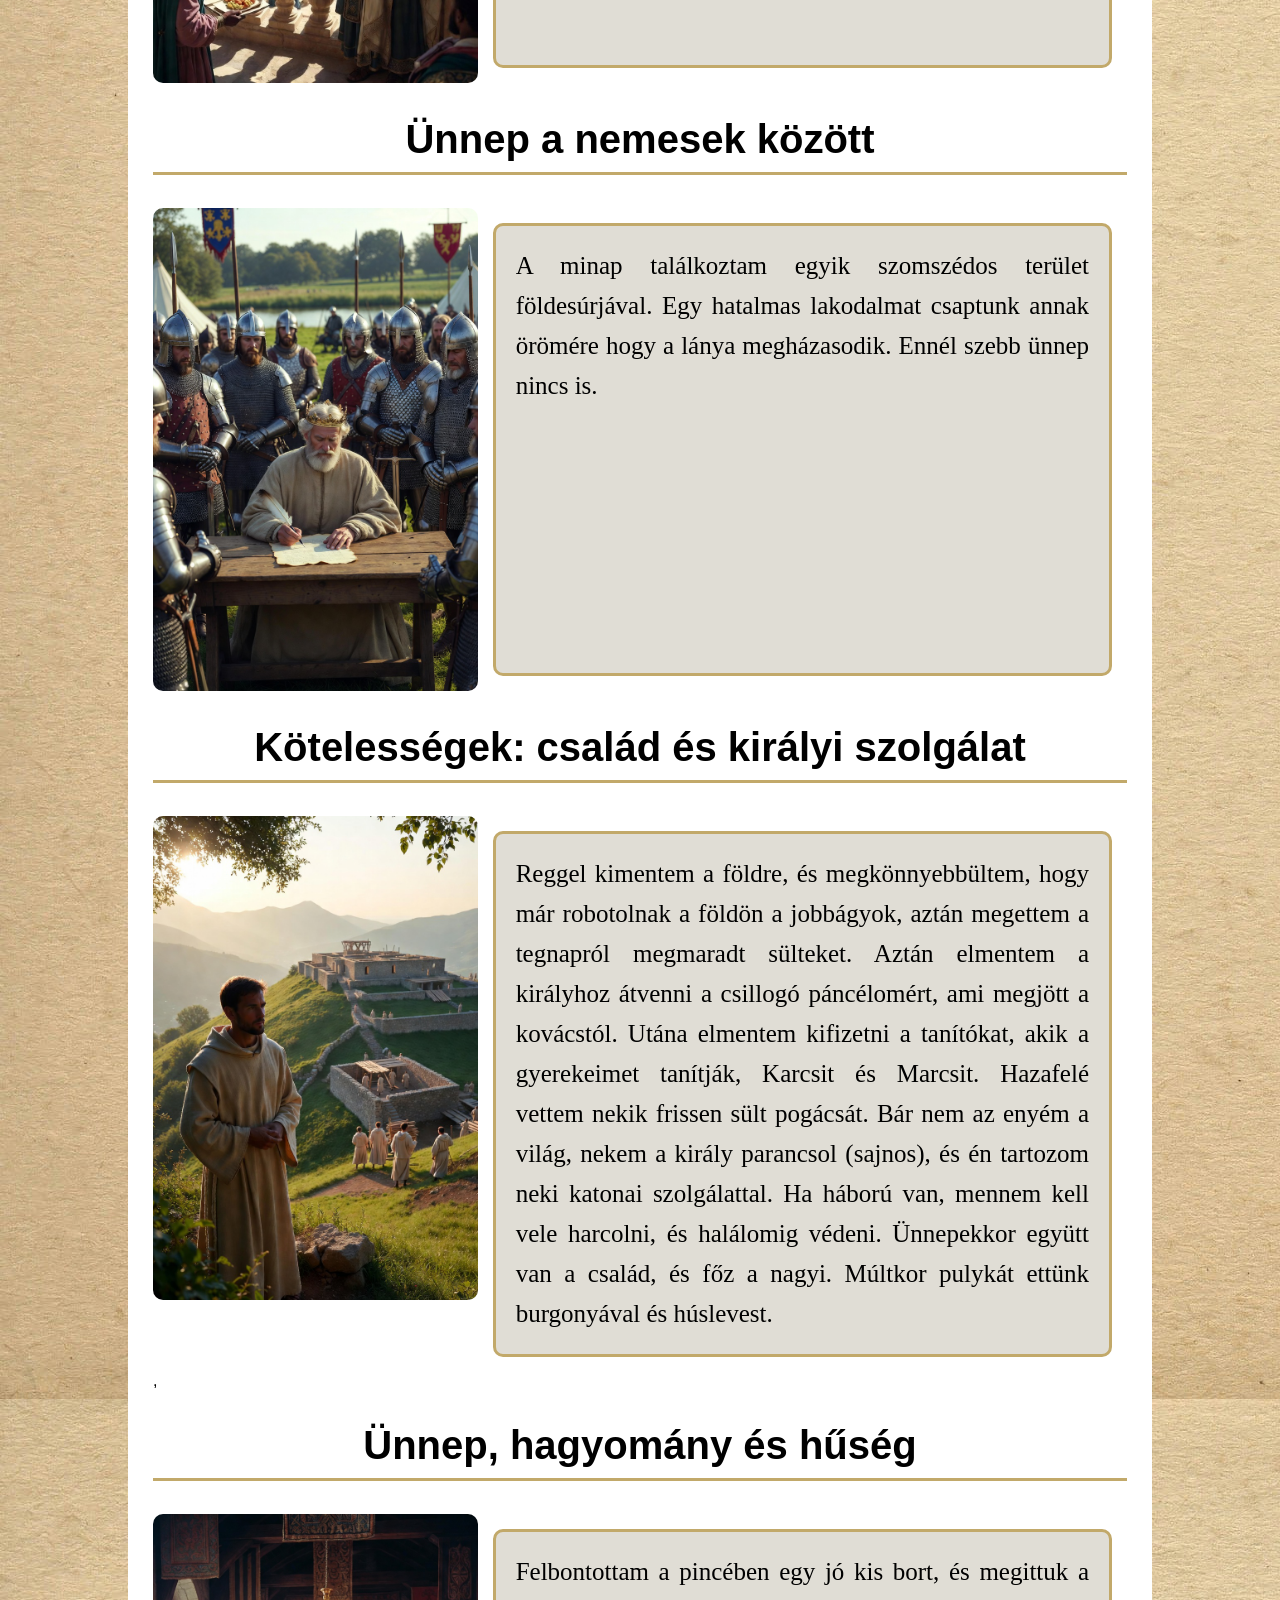
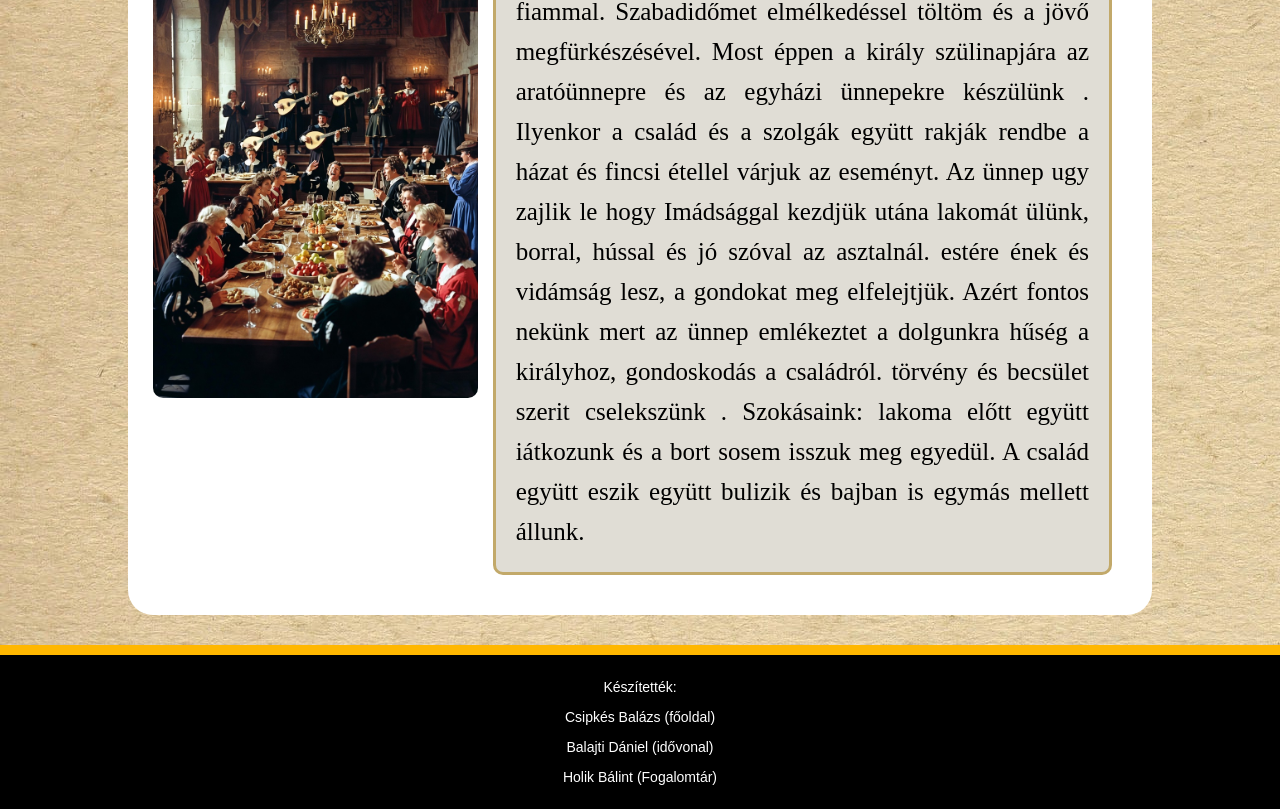
==== commit edc75669: "főoldal kis módosítás" ====
--- a/index.html
+++ b/index.html
@@ -99,7 +99,7 @@
               mint ahogy mindannyiunk. A járvány és a háború senkinek sem
               kegyelmezett, de mostmár egy jobb helyen vannak az Úrral. Nem
               lenne szerencsés a kevés jobbágyam közül mégegyet elveszíteni.
-              Meghalna, ki dolgozna helyette? És végülis egy alkalom amikor
+              Ha meghalna, ki dolgozna helyette? És végülis egy alkalom amikor
               tiszteletlen volt nem akkora vétek, mint visszautasítani a
               robotot.
             </p>
@@ -134,7 +134,7 @@
             <img src="kepek/lakoma.jpg" alt="lakoma"/>
             <p>
               Felbontottam a pincében egy jó kis bort, és megittuk a fiammal.
-              Szabadidőmet elmélkedéssel töltöm és a jövő megfürkészésével.Most éppen a király szülinapjára az aratóünnepre és az egyházi ünnepekre készülünk .
+              Szabadidőmet elmélkedéssel töltöm és a jövő megfürkészésével. Most éppen a király szülinapjára az aratóünnepre és az egyházi ünnepekre készülünk .
               Ilyenkor a család és a szolgák együtt rakják rendbe a házat és fincsi étellel várjuk az eseményt. Az ünnep ugy zajlik le hogy Imádsággal kezdjük utána lakomát ülünk, borral, hússal és jó szóval az asztalnál.
               estére ének és vidámság lesz, a gondokat meg elfelejtjük. Azért fontos nekünk mert az ünnep emlékeztet a dolgunkra hűség a királyhoz, gondoskodás a családról.
               törvény és  becsület szerit cselekszünk . Szokásaink: lakoma előtt együtt iátkozunk és a bort sosem isszuk meg egyedül.
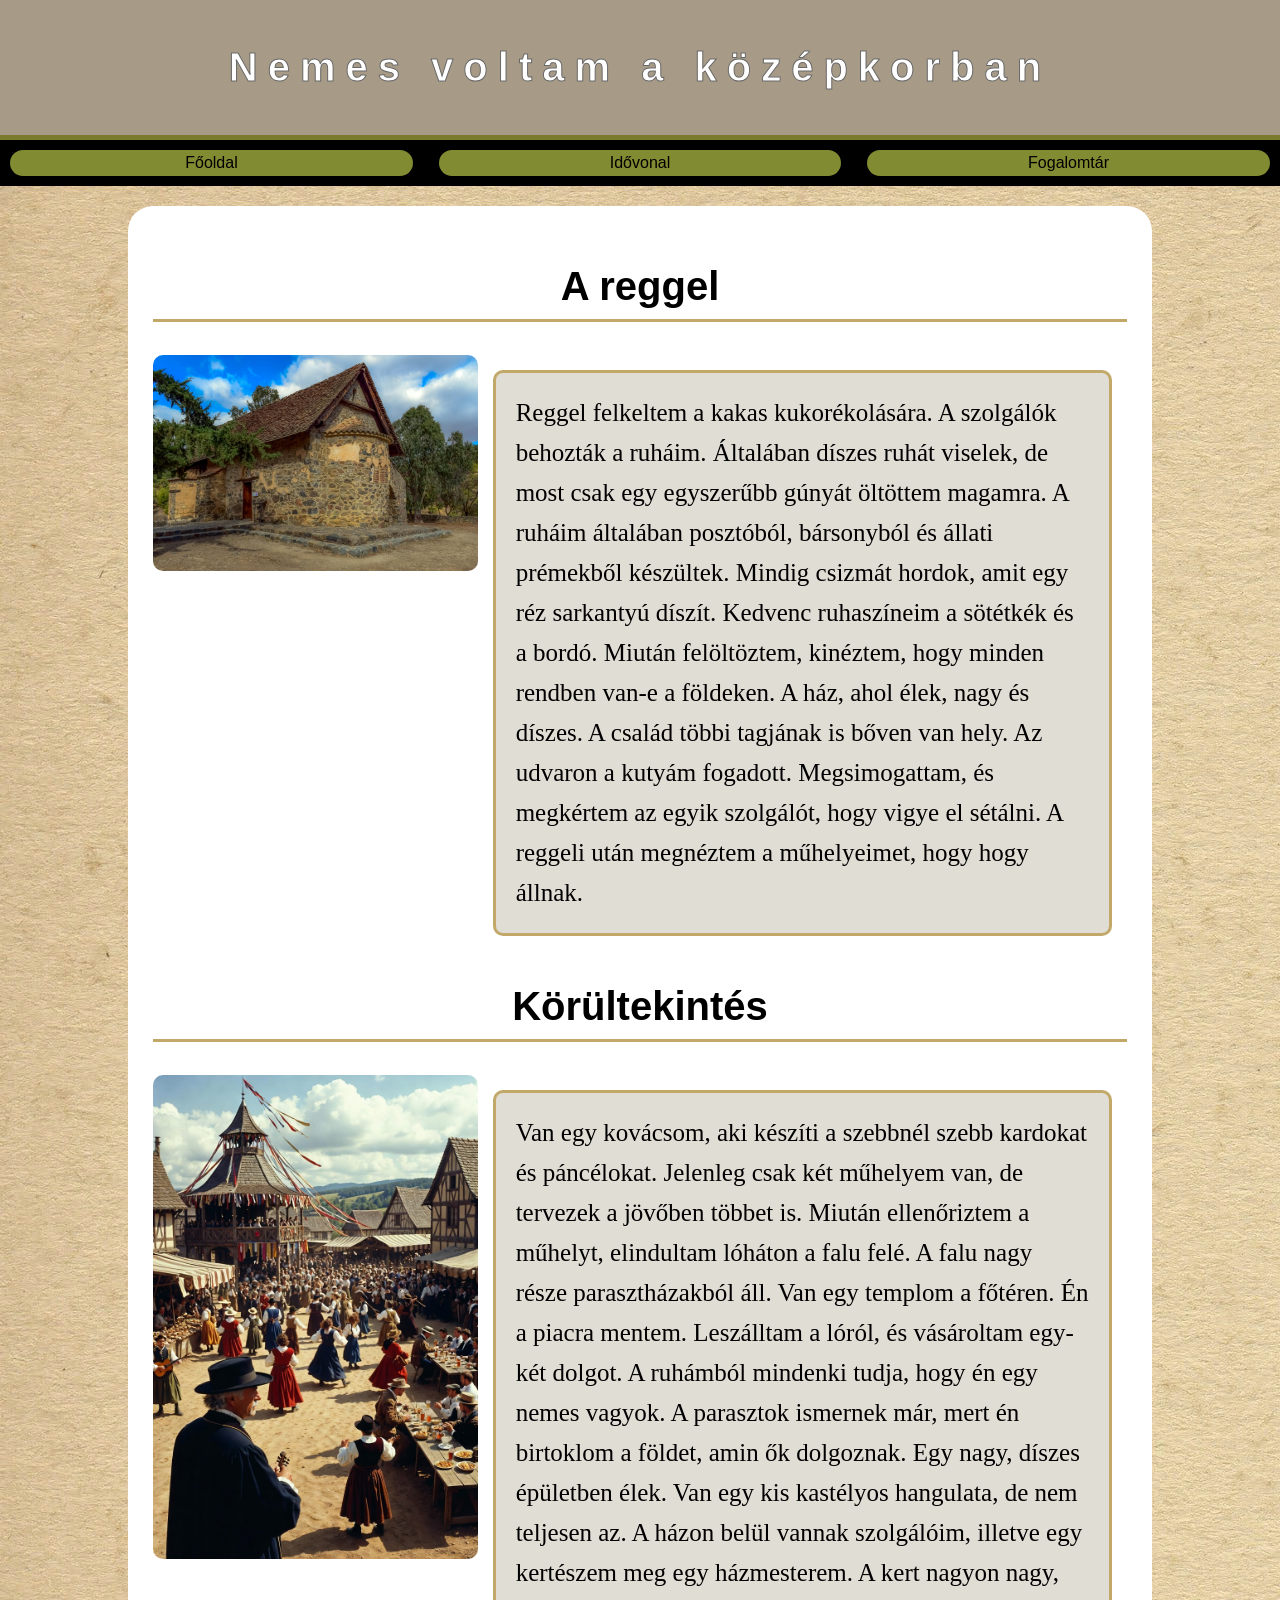
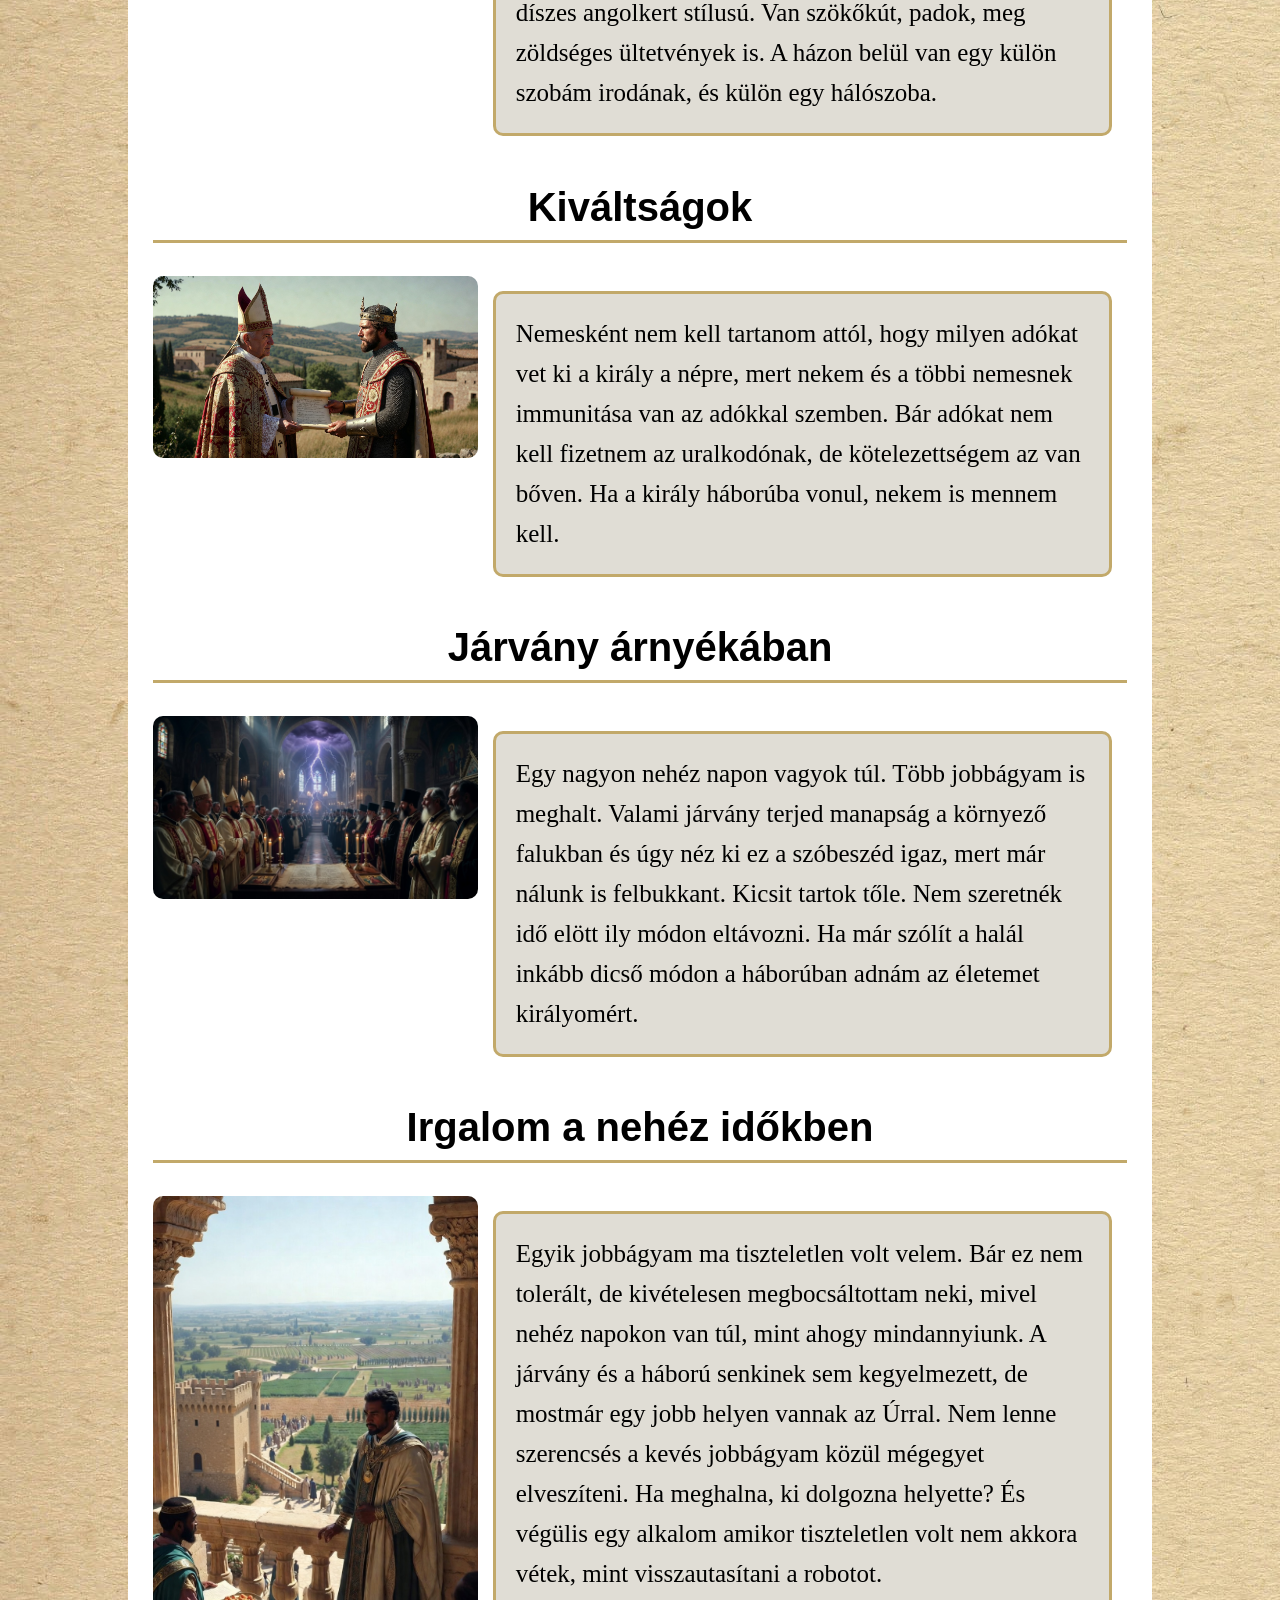
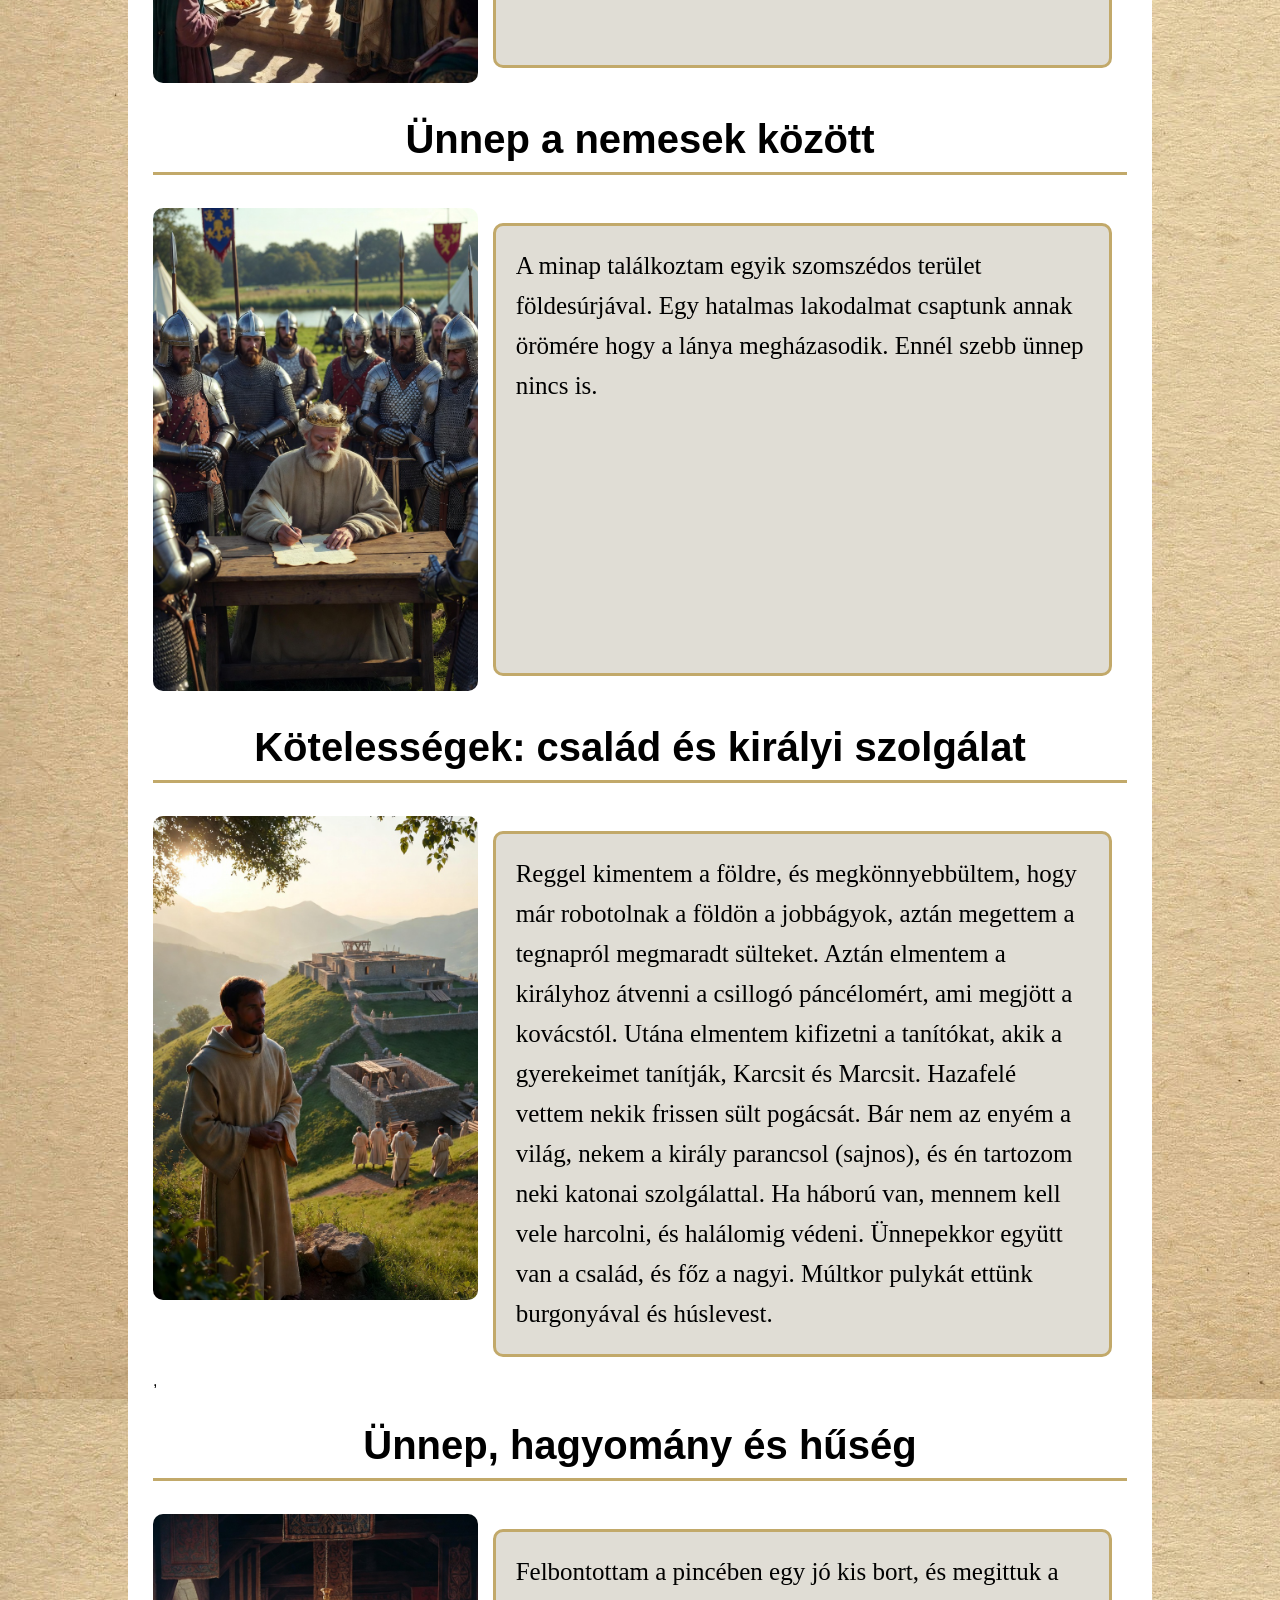
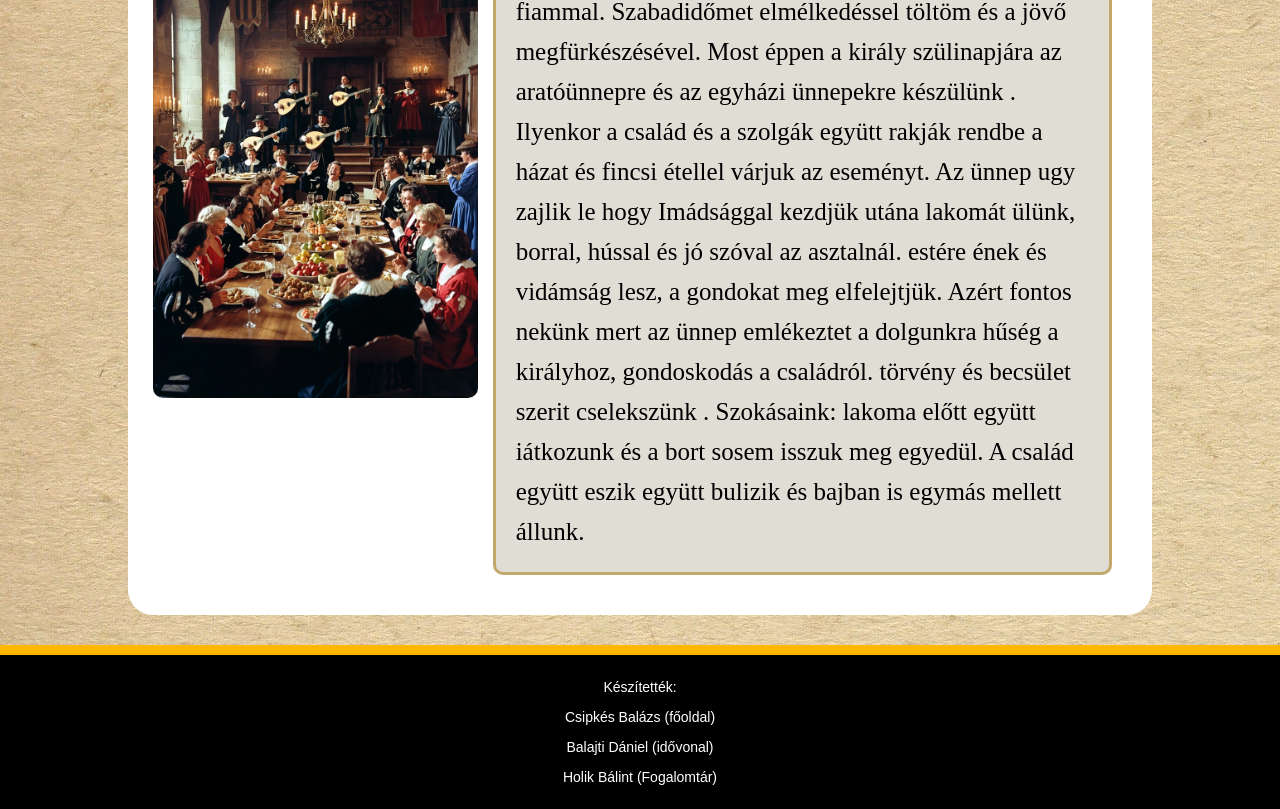
==== commit 169a79d2: "kepek alt attributuma es cim betumeret allitasa" ====
--- a/index.html
+++ b/index.html
@@ -92,7 +92,7 @@
         <div class="bejegyzes5">
           <h2>Irgalom a nehéz időkben</h2>
           <div class="elrendezes">
-            <img src="kepek/eves_a_kiralyal.jpg" alt="" />
+            <img src="kepek/eves_a_kiralyal.jpg" alt="király az erkélyen, étkezés előtt" />
             <p>
               Egyik jobbágyam ma tiszteletlen volt velem. Bár ez nem tolerált,
               de kivételesen megbocsáltottam neki, mivel nehéz napokon van túl,
@@ -108,7 +108,7 @@
         <div class="bejegyzes6">
           <h2>Ünnep a nemesek között</h2>
           <div class="elrendezes">
-            <img src="kepek/magnacarta.jpg" alt=""/>
+            <img src="kepek/magnacarta.jpg" alt="oklevél aláírása"/>
             <p>
               A minap találkoztam egyik szomszédos terület földesúrjával. Egy hatalmas lakodalmat csaptunk annak örömére hogy a lánya megházasodik. Ennél szebb ünnep nincs is.
             </p>
--- a/kezdolap.css
+++ b/kezdolap.css
@@ -18,7 +18,7 @@
 }
 
 article h2{
-        font-size:40px;
+    font-size:40px;
     border-bottom:3px solid #c2a96a;
     padding-bottom:10px;
     font-family:'Franklin Gothic Medium', 'Arial Narrow', Arial, sans-serif
@@ -35,6 +35,7 @@
 }
 img{
     border-radius:10px;
+    width: 100%;
 }
 
 .elrendezes{
@@ -47,4 +48,7 @@
     grid-template-columns:1fr;
     width: 100%;
   }
+  article{
+    width:100% ;
+  }
 }
--- a/formazasok.css
+++ b/formazasok.css
@@ -27,9 +27,6 @@
 h1, h2 {
     text-align: center;
 }
-p {
-    text-align: justify;
-}
 html, body {
     width: 100%;
     margin: 0;
@@ -37,9 +34,6 @@
     background-image: url("kepek/hatter_vegleges.jpg");
     height: 100%;
     scroll-behavior: smooth;
-}
-img {
-  width: 100%;
 }
 .idovonal_nav {
     background-color: #8b0000;
@@ -58,4 +52,15 @@
     transform: scale(1.1);
     background-color: #ff7171;
     color: black;
+}
+img {
+   transition: all 0.5s cubic-bezier(0.1, 0.2, 0.25, 1.05); 
+}
+img:hover {
+    transform: scale(1.025);
+}
+@media screen and (max-width: 500px){
+    header {
+        font-size: 6vw;
+    }
 }
